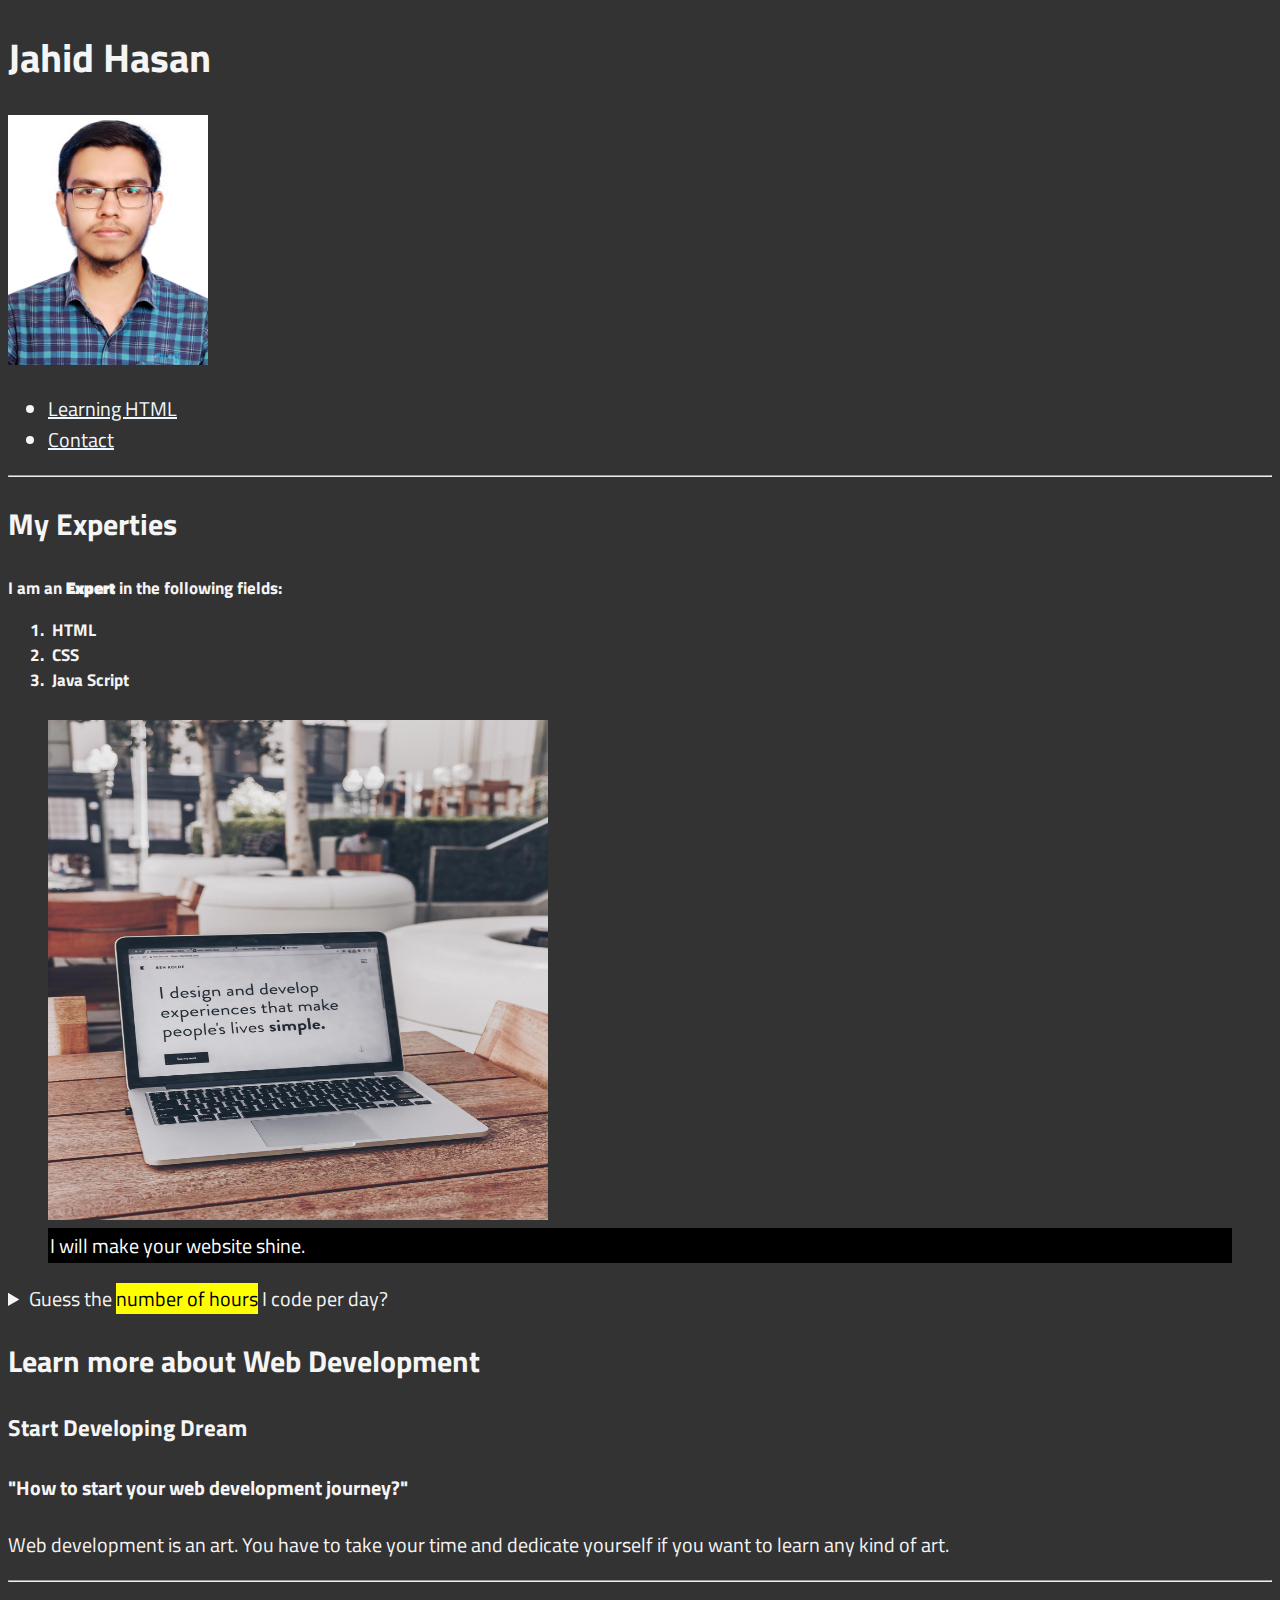
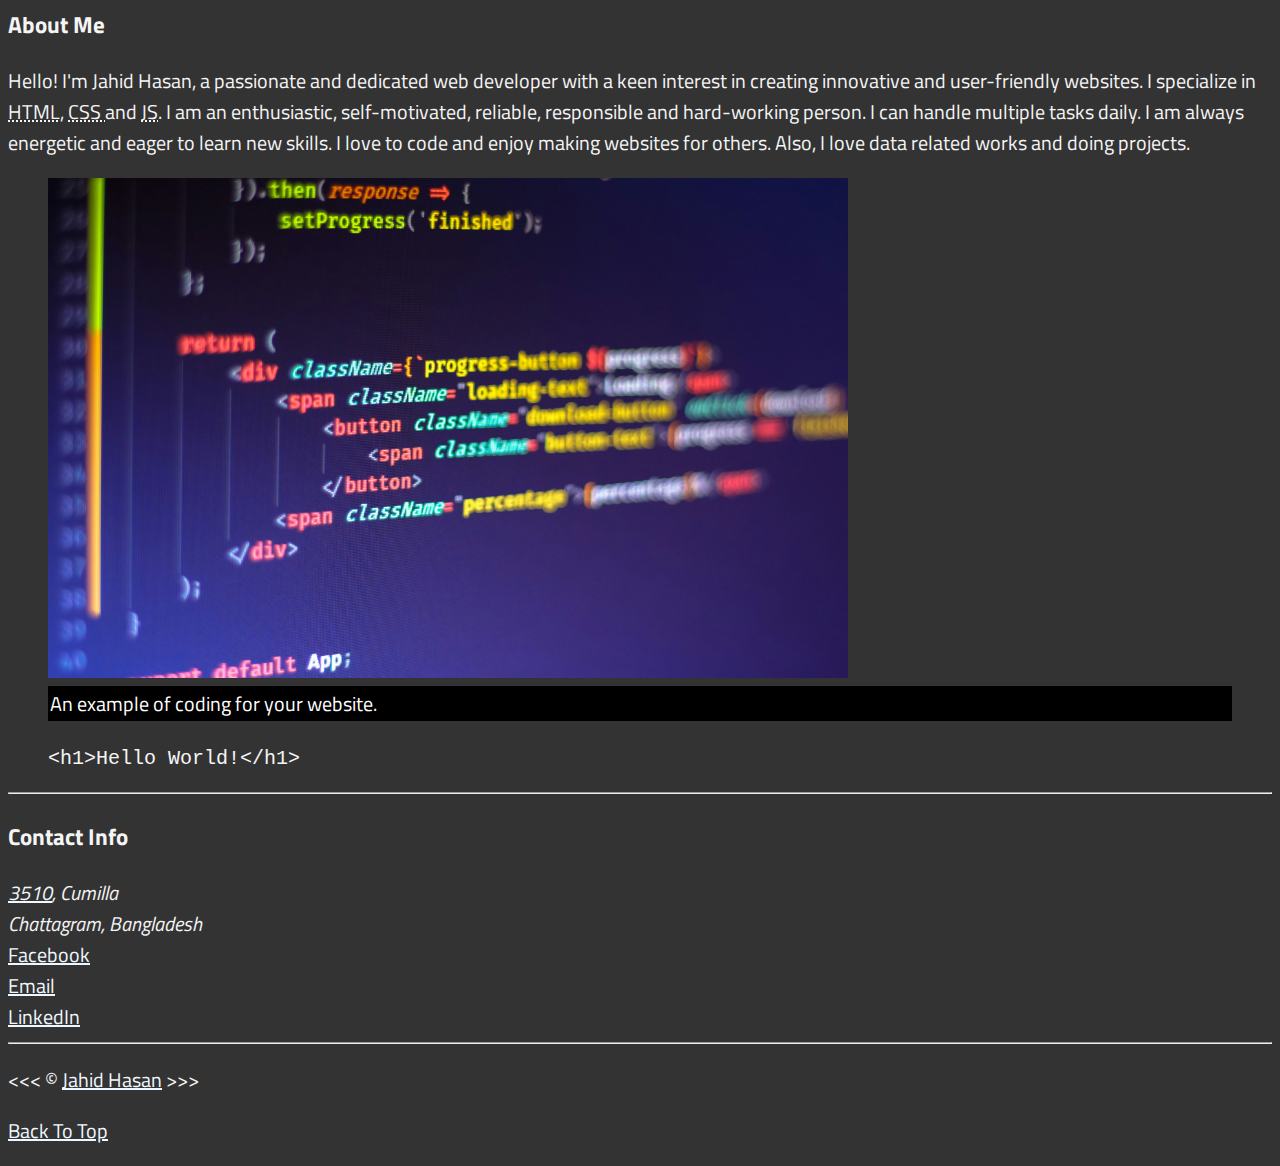
==== index.html @ 67f0cd5b "me" ====
<!DOCTYPE html>
<html lang="en">
  <head>
    <meta charset="UTF-8" />
    <meta name="viewport" content="width=device-width, initial-scale=1.0" />
    <meta name="author" content="Jahid Hasan" />
    <meta
      name="description"
      content="Jahid Hasan's portofolio and first website that he made."
    />
    <title>Jahid Hasan</title>
    <link rel="icon" href="Jahid.jpg" type="image/x-icon" />
    <link rel="stylesheet" href="main.css" type="text/css" />

    <link rel="preconnect" href="https://fonts.googleapis.com">
    <link rel="preconnect" href="https://fonts.gstatic.com" crossorigin>
    <link href="https://fonts.googleapis.com/css2?family=Titillium+Web:wght@200;300;400;600;700&family=Tourney:wght@100;200;400;500;600&display=swap" rel="stylesheet">

  </head>

  <body>
    <header>
      <h1>Jahid Hasan</h1>

      <img
        src="img/Jahid1.jpg"
        alt="Jahid Hasan"
        title="I am Jahid Hasan"
        height="250"
        width="200"
      />

      <nav aria-label="primary-navigation">
        <ul>
          <li>
            <a href="about.html">Learning HTML</a>
          </li>
          <li>
            <a href="#Contact">Contact</a>
          </li>
        </ul>
      </nav>
    </header>

    <hr />

    <main>
      <section id="html">
        <h2>My Experties</h2>
      <h5>
        <p>I am an <strong>Expert </strong> in the following fields: <br /></p>
        <ol>
          <li>&nbsp;HTML</li>

          <li>&nbsp;CSS</li>
          <li>&nbsp;Java Script</li>
          </h5>
        </ol>
        <figure>
          <img
            src="img/Developer.jpg" title="Development"
            alt="Development"
            height="500"
            width="500"
            loading="lazy"
          />
          <figcaption>I will make your website shine.</figcaption>
        </figure>
      </section>

      <aside title="questionnaire">
        <details>
          <summary>
            Guess the <mark>number of hours</mark> I code per day?
          </summary>
          <p>
            - I write code for <time datetime="PT5H">5 hours</time> every day.
            
          </p>
        </details>
      </aside>
    

    <section>
      <h2>Learn more about Web Development</h2>
      <article>
        <h3>Start Developing Dream</h3>
        <p>
          <h4>"How to start your web development journey?"</h4>
          Web development is an art. You have to take your time and dedicate
          yourself if you want to learn any kind of art. 
        </p>
      </article>
    </section>

    <hr />

    
      <article>
        <h3>About Me</h3>

        <p>
          Hello! I'm Jahid Hasan, a passionate and dedicated web developer with
          a keen interest in creating innovative and user-friendly websites. I
          specialize in <abbr title="Hyper Text Markup Language">HTML</abbr>,
          <abbr title="Cascading Style Sheets">CSS </abbr> and
          <abbr title="Java Script">JS</abbr>. I am an enthusiastic,
          self-motivated, reliable, responsible and hard-working person. I can
          handle multiple tasks daily. I am always energetic and eager to learn
          new skills. I love to code and enjoy making websites for others. Also,
          I love data related works and doing projects.
        </p>
  <figure>
        <img
          src="img/Java.jpg"
          alt="Coding"
          height="500"
          width="800"
          loading="lazy"
        />
      
          <figcaption>An example of coding for your website.</figcaption>
          <p><code> &lt;h1&gt;Hello World!&lt;/h1&gt; </code></p>
        </figure>
      </article>
    </main>


      <hr />
    <footer>
      <section id="Contact">
        <h3>Contact Info</h3>

        <address>
          <a href="https://maps.app.goo.gl/WrtRecQfbKQUi3Kx6">3510</a>, Cumilla
          <br />
          Chattagram, Bangladesh
        </address>
        <a href="https://www.facebook.com/jahid.zibril" class="social"
          >Facebook</a
        >
        <br />
        <a href="mailto:md.jahidxhasan@gmail.com">Email</a> <br />
        <a href="https://www.linkedin.com/in/jahid-hasan-215175252/"
          >LinkedIn</a
        >
      </section>

      <hr />
      <p>
        &lt;&lt;&lt; &copy; <a href="about.html">Jahid Hasan</a> &gt;&gt;&gt;
      </p>
      <p><a href="#">Back To Top</a></p>
    </footer>
  </body>
</html>
---- main.css ----
html {
  font-size: 20px;
  font-family: "Titillium Web", sans-serif;
}
body {
  object-fit: cover;
  background-color: #333;
  color: whitesmoke;
}

a {
  color: aliceblue;
}
a:visited {
  color: lightgray;
}
a:hover,
a:active {
  color: #eee;
}
figcaption {
  background-color: black;
  color: white;
  font-style: normal;
  padding: 2px;
  text-align: justify;
}

figure {
  display: block;
  margin-top: 1em;
  margin-bottom: 1em;
  margin-left: 40px;
  margin-right: 40px;
}
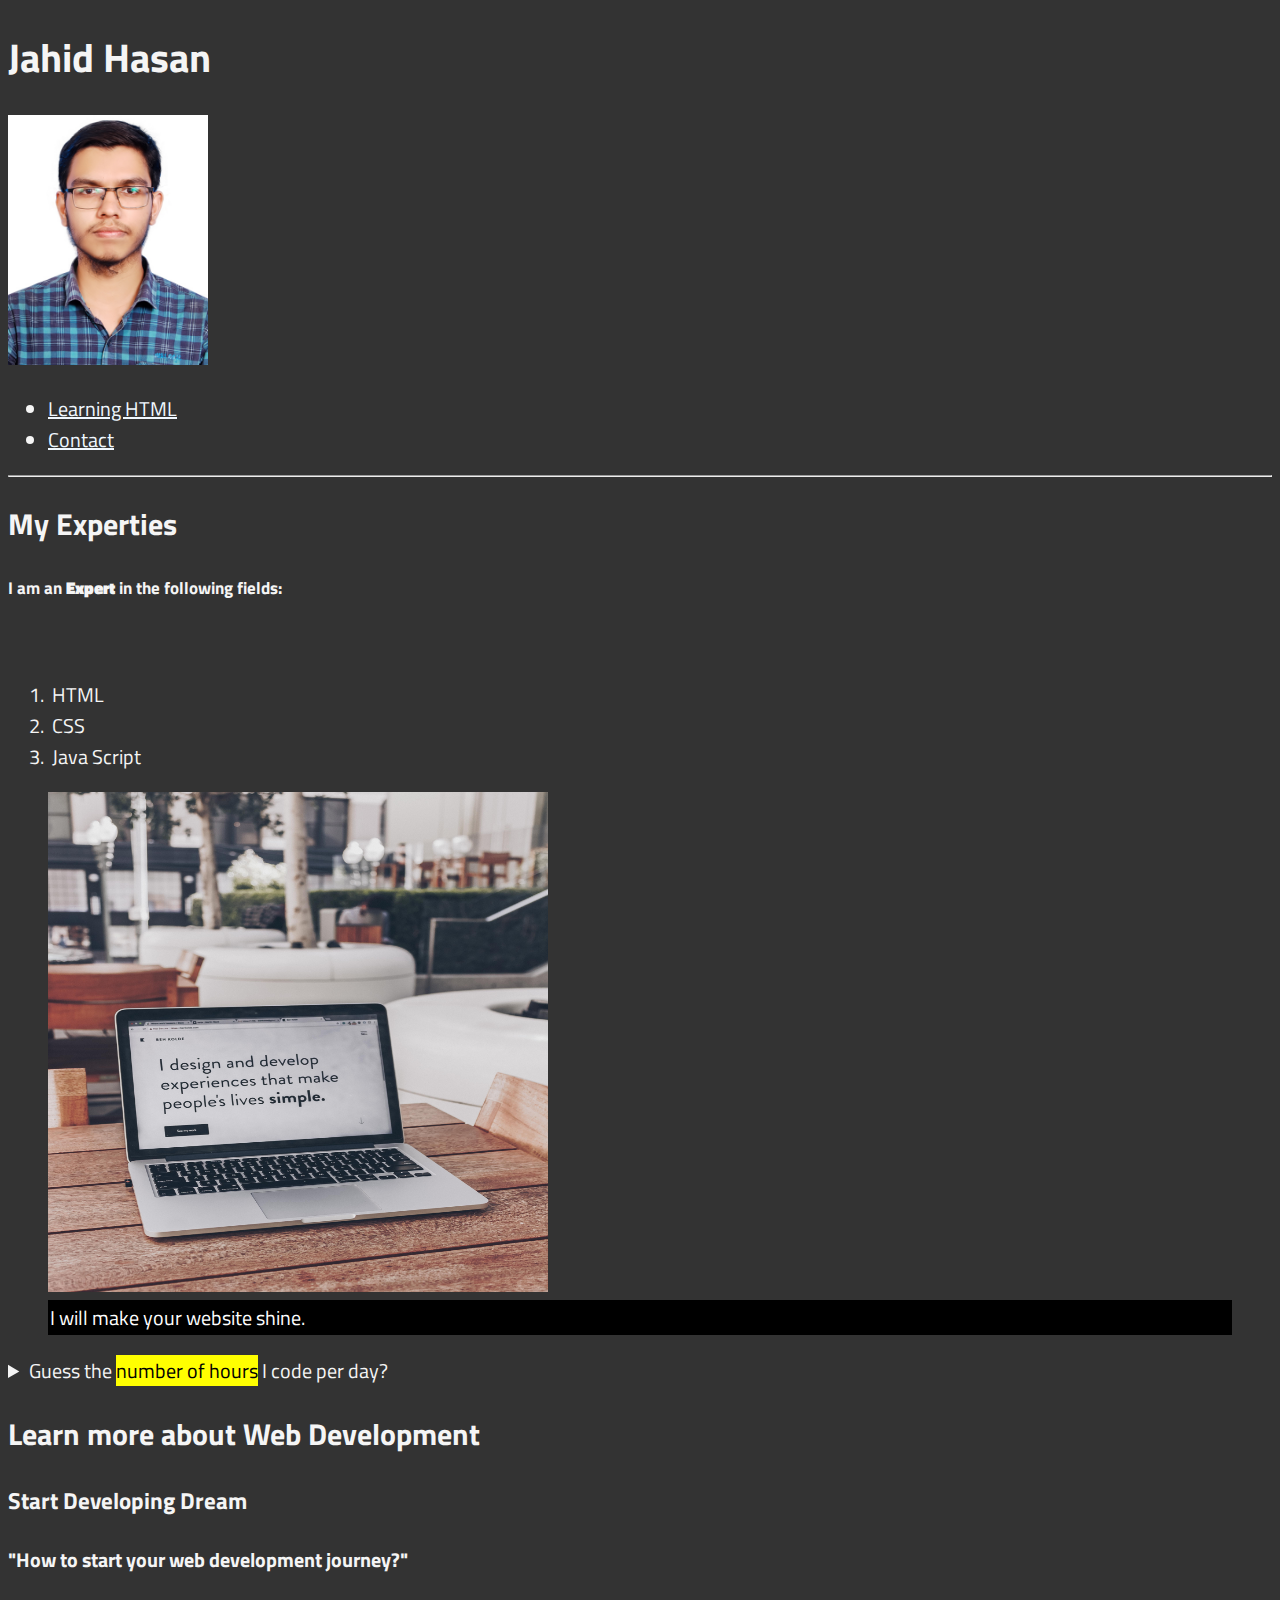
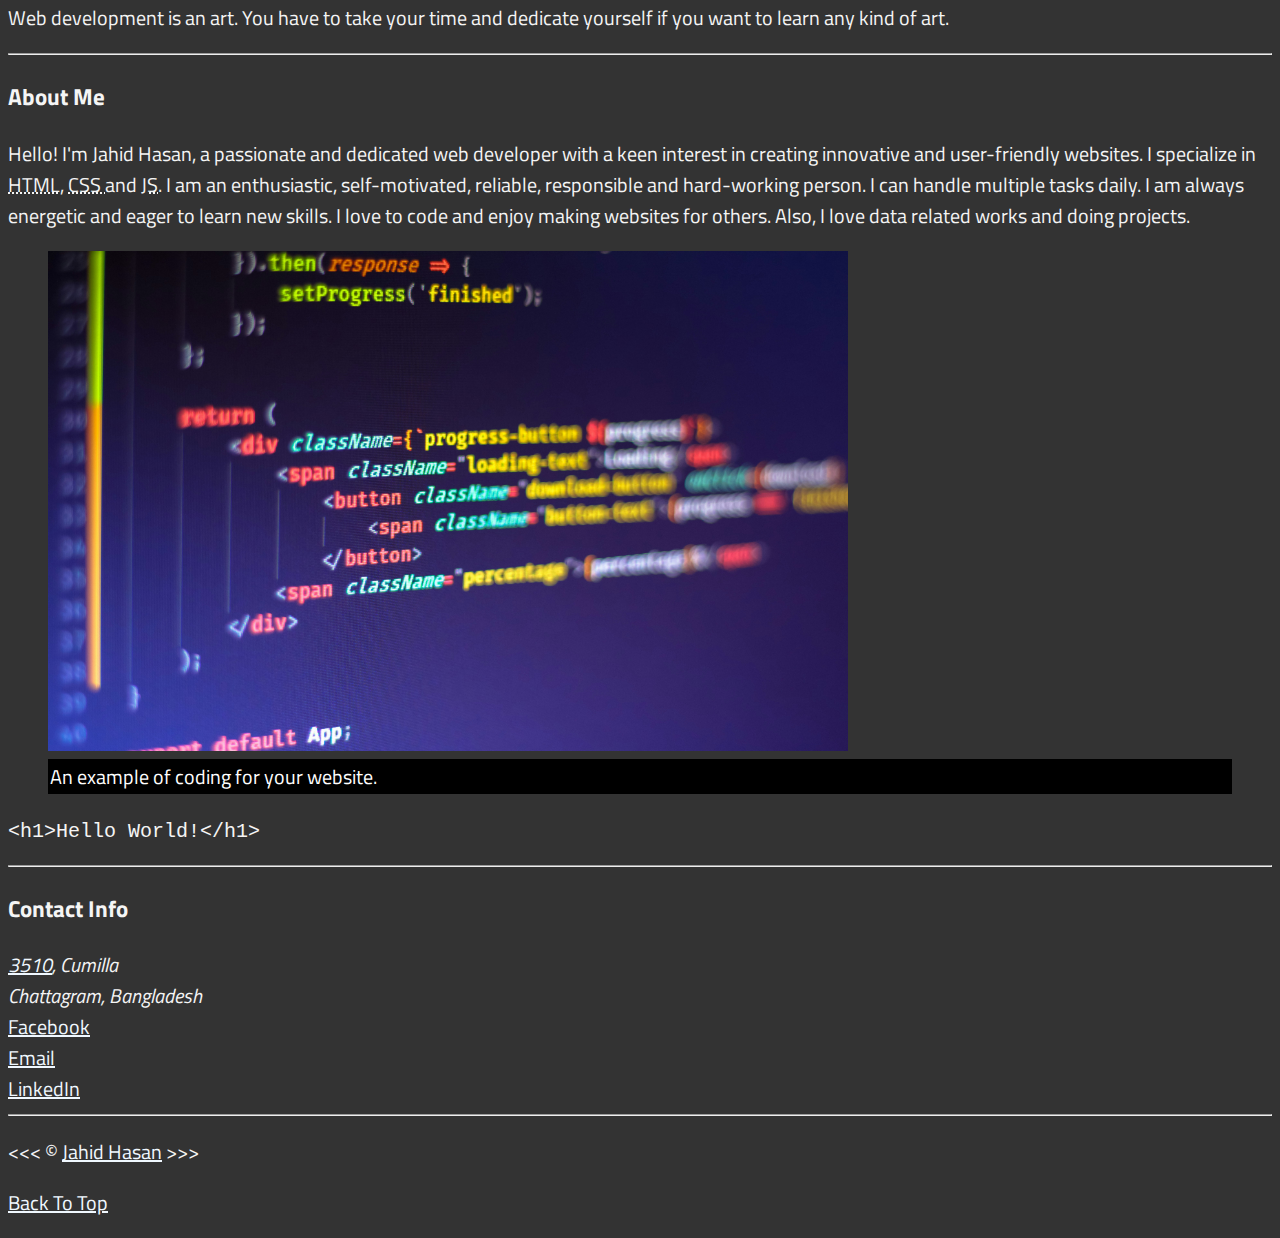
==== commit e9732a05: "new changes" ====
--- a/index.html
+++ b/index.html
@@ -6,16 +6,16 @@
     <meta name="author" content="Jahid Hasan" />
     <meta
       name="description"
-      content="Jahid Hasan's portofolio and first website that he made."
-    />
+      content="Jahid Hasan's portofolio and first website that he made." />
     <title>Jahid Hasan</title>
     <link rel="icon" href="Jahid.jpg" type="image/x-icon" />
     <link rel="stylesheet" href="main.css" type="text/css" />
 
-    <link rel="preconnect" href="https://fonts.googleapis.com">
-    <link rel="preconnect" href="https://fonts.gstatic.com" crossorigin>
-    <link href="https://fonts.googleapis.com/css2?family=Titillium+Web:wght@200;300;400;600;700&family=Tourney:wght@100;200;400;500;600&display=swap" rel="stylesheet">
-
+    <link rel="preconnect" href="https://fonts.googleapis.com" />
+    <link rel="preconnect" href="https://fonts.gstatic.com" crossorigin />
+    <link
+      href="https://fonts.googleapis.com/css2?family=Titillium+Web:wght@200;300;400;600;700&family=Tourney:wght@100;200;400;500;600&display=swap"
+      rel="stylesheet" />
   </head>
 
   <body>
@@ -27,8 +27,7 @@
         alt="Jahid Hasan"
         title="I am Jahid Hasan"
         height="250"
-        width="200"
-      />
+        width="200" />
 
       <nav aria-label="primary-navigation">
         <ul>
@@ -47,55 +46,54 @@
     <main>
       <section id="html">
         <h2>My Experties</h2>
-      <h5>
-        <p>I am an <strong>Expert </strong> in the following fields: <br /></p>
+
+        <h5>I am an <strong>Expert </strong> in the following fields:</h5>
+        <br />
+
         <ol>
           <li>&nbsp;HTML</li>
 
           <li>&nbsp;CSS</li>
           <li>&nbsp;Java Script</li>
-          </h5>
         </ol>
         <figure>
           <img
-            src="img/Developer.jpg" title="Development"
+            src="img/Developer.jpg"
+            title="Development"
             alt="Development"
             height="500"
             width="500"
-            loading="lazy"
-          />
+            loading="lazy" />
           <figcaption>I will make your website shine.</figcaption>
         </figure>
+
+        <aside title="questionnaire">
+          <details>
+            <summary>
+              Guess the <mark>number of hours</mark> I code per day?
+            </summary>
+            <p>
+              - I write code for <time datetime="PT5H">5 hours</time> every day.
+            </p>
+          </details>
+        </aside>
       </section>
 
-      <aside title="questionnaire">
-        <details>
-          <summary>
-            Guess the <mark>number of hours</mark> I code per day?
-          </summary>
+      <section>
+        <h2>Learn more about Web Development</h2>
+        <article>
+          <h3>Start Developing Dream</h3>
+
+          <h4>"How to start your web development journey?"</h4>
           <p>
-            - I write code for <time datetime="PT5H">5 hours</time> every day.
-            
+            Web development is an art. You have to take your time and dedicate
+            yourself if you want to learn any kind of art.
           </p>
-        </details>
-      </aside>
-    
+        </article>
+      </section>
 
-    <section>
-      <h2>Learn more about Web Development</h2>
-      <article>
-        <h3>Start Developing Dream</h3>
-        <p>
-          <h4>"How to start your web development journey?"</h4>
-          Web development is an art. You have to take your time and dedicate
-          yourself if you want to learn any kind of art. 
-        </p>
-      </article>
-    </section>
+      <hr />
 
-    <hr />
-
-    
       <article>
         <h3>About Me</h3>
 
@@ -110,23 +108,21 @@
           new skills. I love to code and enjoy making websites for others. Also,
           I love data related works and doing projects.
         </p>
-  <figure>
-        <img
-          src="img/Java.jpg"
-          alt="Coding"
-          height="500"
-          width="800"
-          loading="lazy"
-        />
-      
+        <figure>
+          <img
+            src="img/Java.jpg"
+            alt="Coding"
+            height="500"
+            width="800"
+            loading="lazy" />
+
           <figcaption>An example of coding for your website.</figcaption>
-          <p><code> &lt;h1&gt;Hello World!&lt;/h1&gt; </code></p>
         </figure>
+        <p><code> &lt;h1&gt;Hello World!&lt;/h1&gt; </code></p>
       </article>
     </main>
 
-
-      <hr />
+    <hr />
     <footer>
       <section id="Contact">
         <h3>Contact Info</h3>
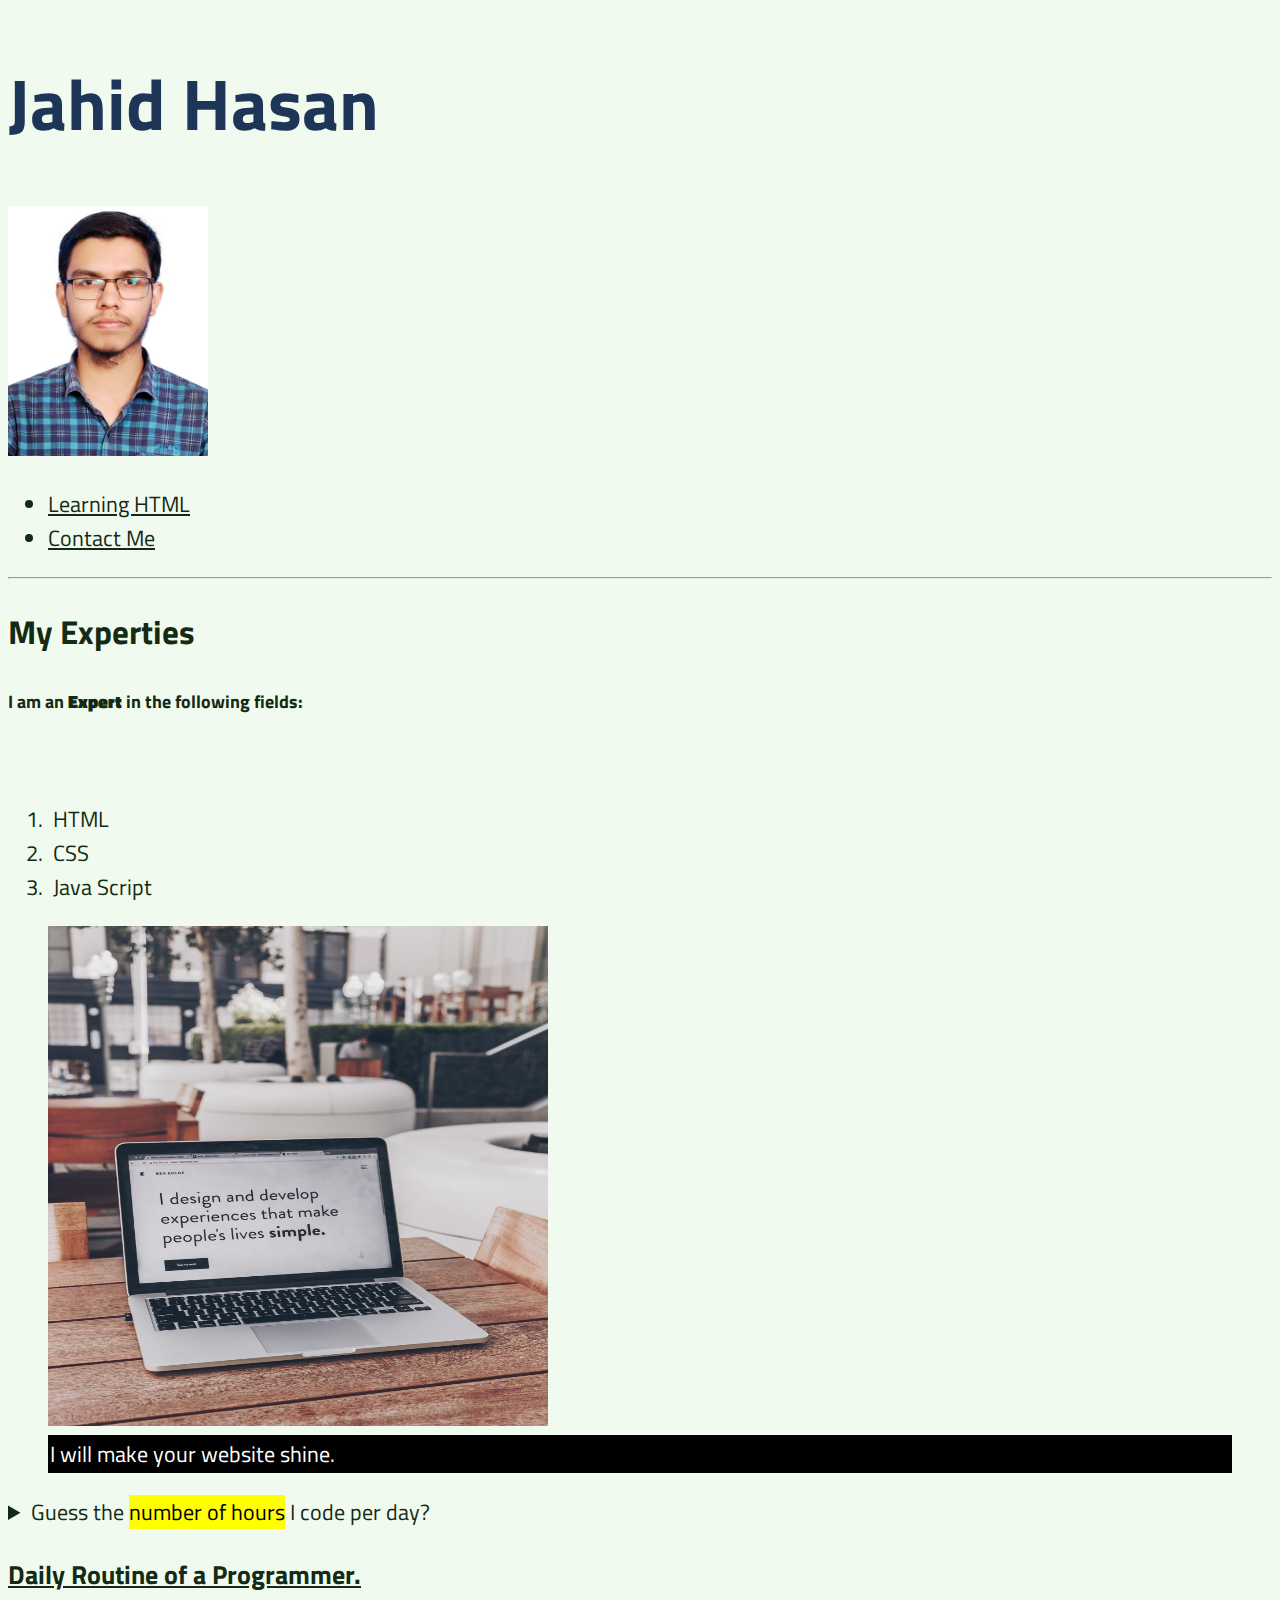
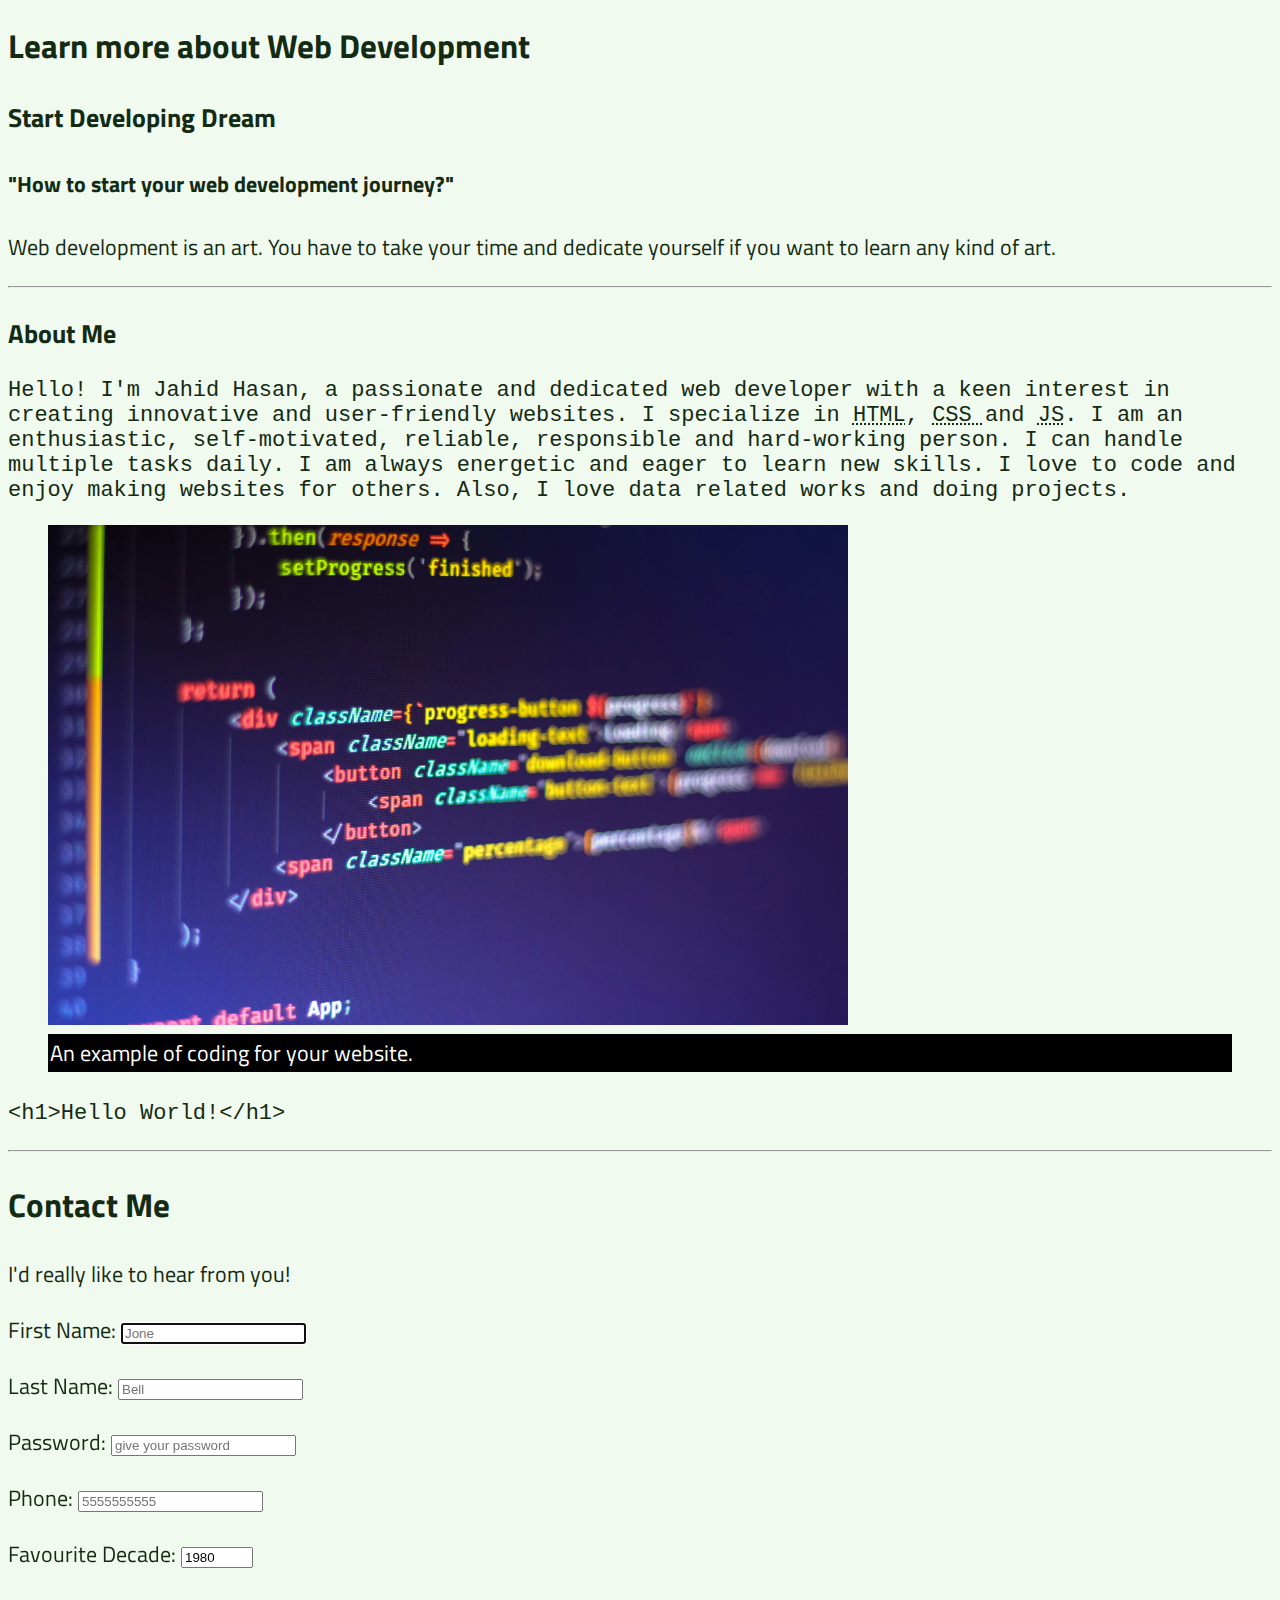
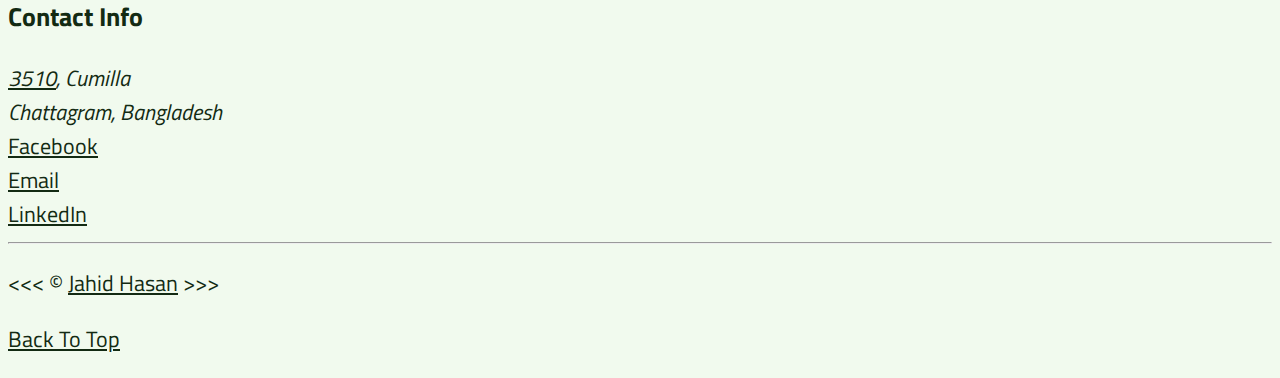
==== commit 1cc61b2a: "new changes" ====
--- a/index.html
+++ b/index.html
@@ -35,7 +35,7 @@
             <a href="about.html">Learning HTML</a>
           </li>
           <li>
-            <a href="#Contact">Contact</a>
+            <a href="#Contact">Contact Me</a>
           </li>
         </ul>
       </nav>
@@ -79,6 +79,9 @@
         </aside>
       </section>
 
+      <h3>
+        <a href="about.html">Daily Routine of a Programmer.</a>
+      </h3>
       <section>
         <h2>Learn more about Web Development</h2>
         <article>
@@ -97,7 +100,7 @@
       <article>
         <h3>About Me</h3>
 
-        <p>
+        <p class="myself">
           Hello! I'm Jahid Hasan, a passionate and dedicated web developer with
           a keen interest in creating innovative and user-friendly websites. I
           specialize in <abbr title="Hyper Text Markup Language">HTML</abbr>,
@@ -123,6 +126,81 @@
     </main>
 
     <hr />
+    <article id="Contact">
+      <h2>Contact Me</h2>
+      <p>I'd really like to hear from you!</p>
+      <form action="https://httpbin.org/get" method="get">
+        <p>
+          <label for="firstName">First Name:</label>
+          <input
+            type="text"
+            name="firstName"
+            id="firstName"
+            placeholder="Jone"
+            autocomplete="on"
+            required
+            autofocus />
+        </p>
+        <p>
+          <label for="lastName">Last Name:</label>
+          <input
+            type="text"
+            name="LastName"
+            id="LastName"
+            placeholder="Bell"
+            autocomplete="on"
+            required />
+        </p>
+        <p>
+          <label for="password">Password:</label>
+          <input
+            type="password"
+            name="password"
+            id="password"
+            placeholder="give your password"
+            autocomplete="on"
+            required />
+        </p>
+        <p>
+          <label for="phone">Phone:</label>
+          <input
+            type="tel"
+            name="phone"
+            id="phone"
+            placeholder="5555555555"
+            pattern="[0-9]{3}[0-9]{3}[0-9]{4}"
+            autocomplete="on"
+            required />
+        </p>
+        <p>
+          <label for="decade">Favourite Decade:</label>
+          <input
+            type="number"
+            name="decade"
+            id="decade"
+            min="1950"
+            max="2020"
+            step="10"
+            value="1980" />
+        </p>
+        <!--  <p>
+          <label for="coffee">Favourite Coffee: </label>
+          <select name="coffee" id="coffee" multiple size="5">
+            <optgroup label="Coffees">
+              <option value="regular">Regular Coffee</option>
+              <option value="iced coffee" selected>Iced Coffee</option>
+            </optgroup>
+            <optgroup label="Espresso Drinks">
+              <option value="latte">Latte</option>
+              <option value="cappuccino">Cappuccino</option>
+              <option value="cortado">Cortado</option>
+              <option value="americano">Americano</option>
+              <option value="other">Other</option>
+            </optgroup>
+          </select>
+        </p> -->
+      </form>
+    </article>
     <footer>
       <section id="Contact">
         <h3>Contact Info</h3>
--- a/main.css
+++ b/main.css
@@ -1,22 +1,30 @@
 html {
-  font-size: 20px;
   font-family: "Titillium Web", sans-serif;
 }
 body {
+  font-size: 22px;
   object-fit: cover;
-  background-color: #333;
-  color: whitesmoke;
+  background-color: #f1faee;
+  color: #132a13;
 }
 
+h1 {
+  font-size: 4.5rem;
+  color: #1d3557;
+}
+
+.myself {
+  font-family: monospace;
+}
 a {
-  color: aliceblue;
+  color: #132a13;
 }
 a:visited {
-  color: lightgray;
+  color: #183018;
 }
 a:hover,
 a:active {
-  color: #eee;
+  color: #90a955;
 }
 figcaption {
   background-color: black;
@@ -33,3 +41,14 @@
   margin-left: 40px;
   margin-right: 40px;
 }
+
+table,
+tr,
+th,
+td,
+caption {
+  border: 1px solid #eee;
+  font-family: "Courier New", Courier, monospace;
+  border-collapse: collapse;
+  padding: 0.5rem;
+}
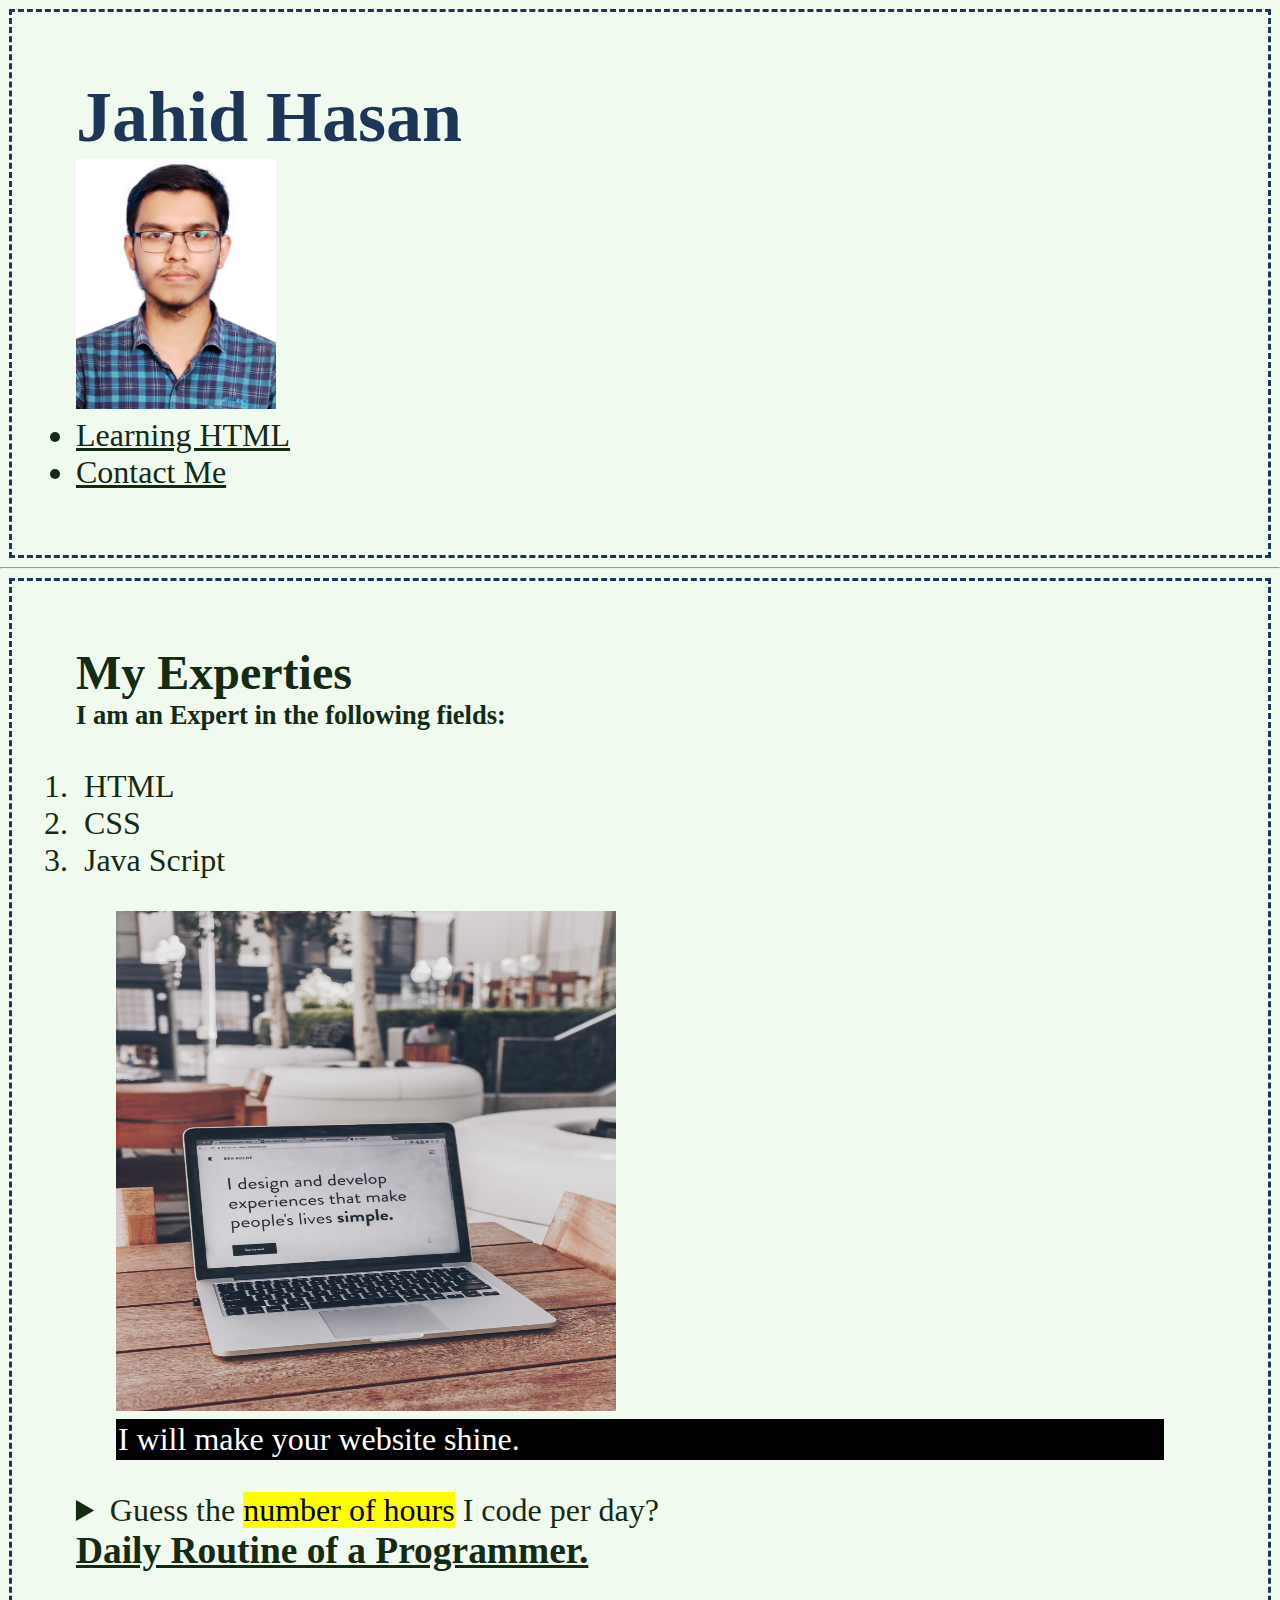
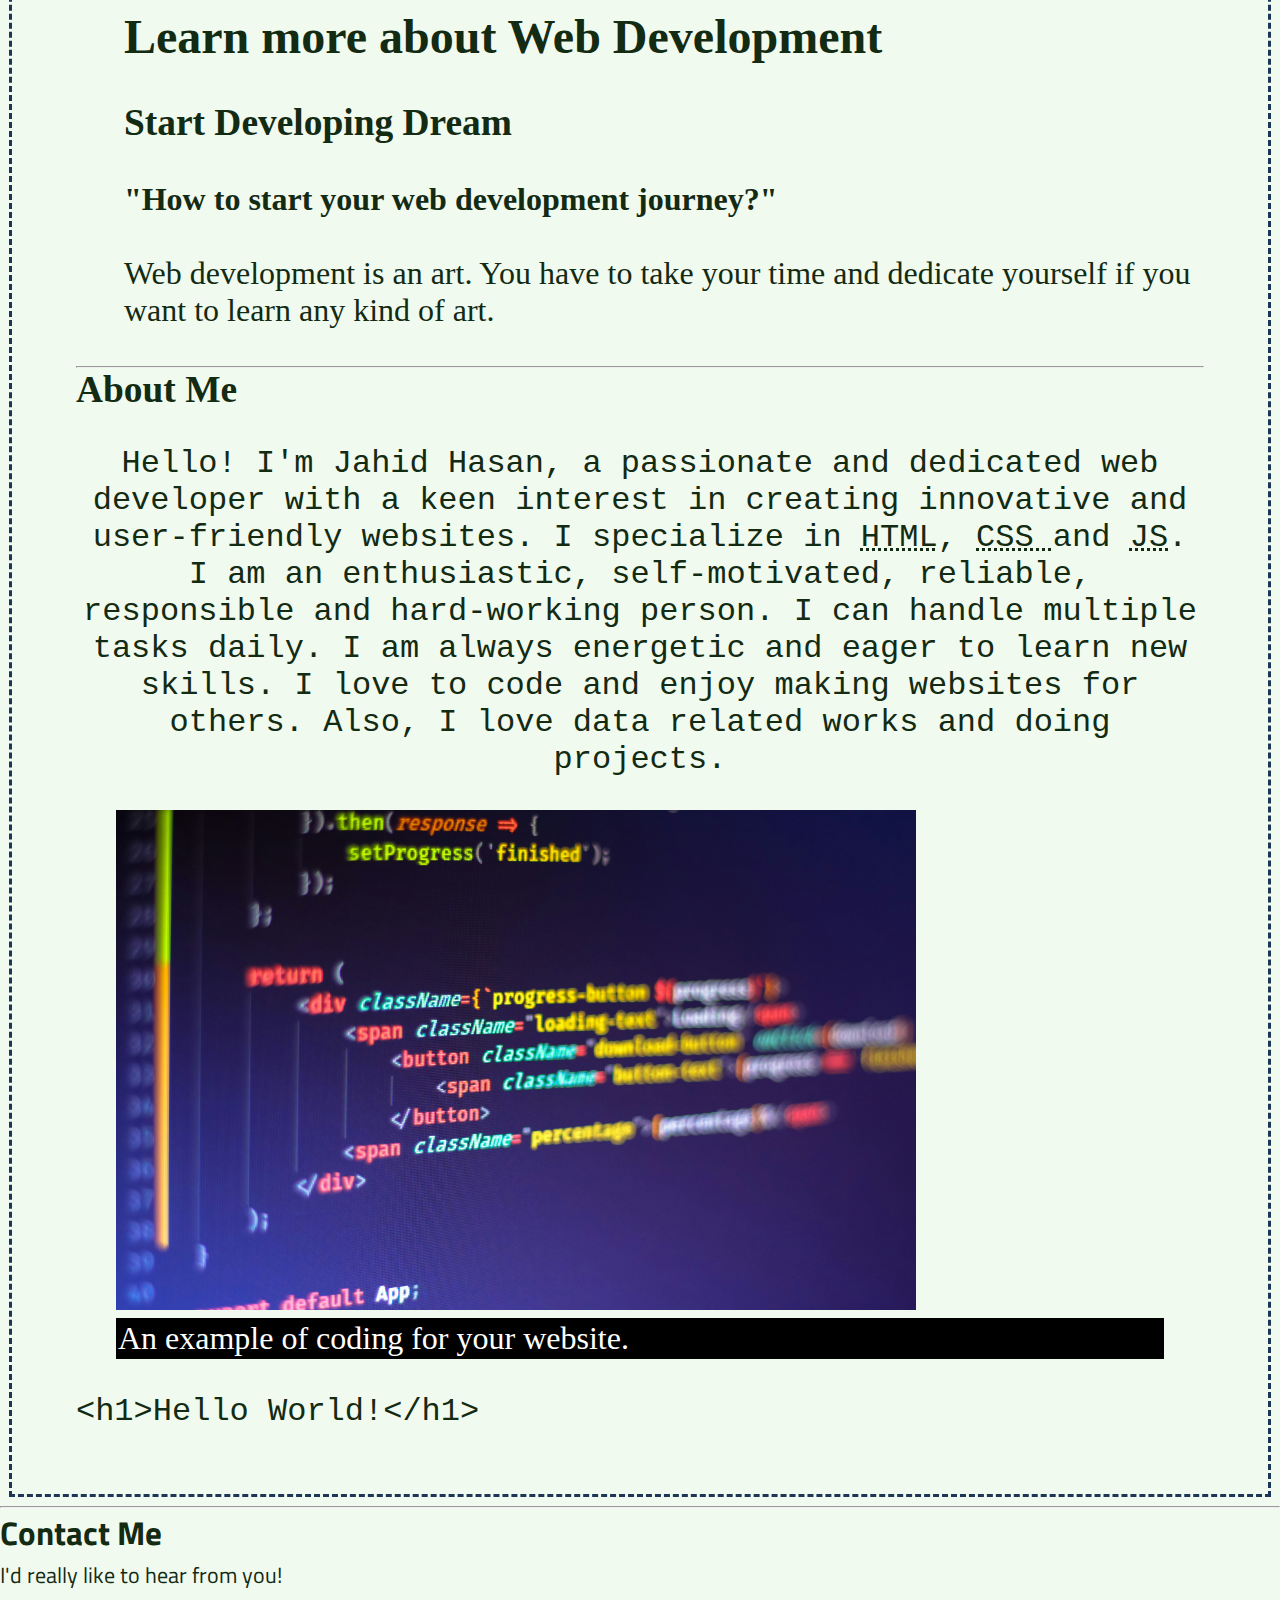
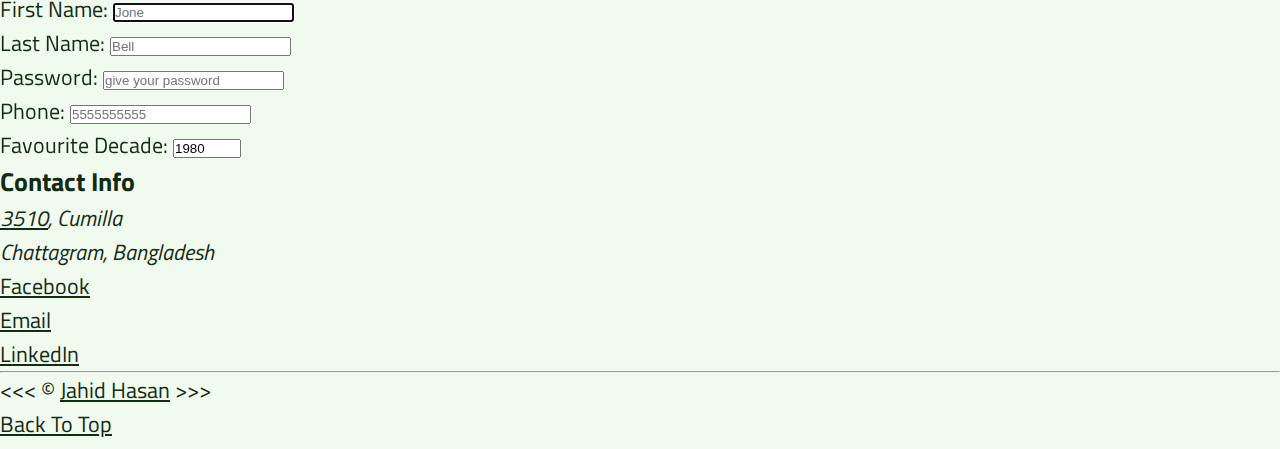
==== commit 571eca15: "New look" ====
--- a/index.html
+++ b/index.html
@@ -19,7 +19,7 @@
   </head>
 
   <body>
-    <header>
+    <header class="container">
       <h1>Jahid Hasan</h1>
 
       <img
@@ -43,7 +43,7 @@
 
     <hr />
 
-    <main>
+    <main class="container">
       <section id="html">
         <h2>My Experties</h2>
 
@@ -82,16 +82,22 @@
       <h3>
         <a href="about.html">Daily Routine of a Programmer.</a>
       </h3>
-      <section>
+      <br />
+
+      <section class="article">
         <h2>Learn more about Web Development</h2>
+        <br />
         <article>
           <h3>Start Developing Dream</h3>
 
+          <br />
           <h4>"How to start your web development journey?"</h4>
+          <br />
           <p>
             Web development is an art. You have to take your time and dedicate
             yourself if you want to learn any kind of art.
           </p>
+          <br />
         </article>
       </section>
 
@@ -113,6 +119,7 @@
         </p>
         <figure>
           <img
+            class="image"
             src="img/Java.jpg"
             alt="Coding"
             height="500"
--- a/main.css
+++ b/main.css
@@ -1,3 +1,9 @@
+* {
+  margin: 0;
+  padding: 0;
+  box-sizing: border-box;
+}
+
 html {
   font-family: "Titillium Web", sans-serif;
 }
@@ -52,3 +58,31 @@
   border-collapse: collapse;
   padding: 0.5rem;
 }
+
+.container {
+  border: 3px dashed #1d3557;
+  font-size: 2rem;
+  margin: 0.56rem;
+  padding: 5%;
+  font-family: fantasy;
+  width: 400;
+}
+
+.article {
+  padding-left: 3rem;
+  text-align: left;
+  text-decoration-style: double;
+}
+
+br {
+  padding-top: 3rem;
+}
+
+.myself {
+  padding-top: 3%;
+  text-align: center;
+}
+.image {
+  image-orientation: flip;
+  image-rendering: unset;
+}
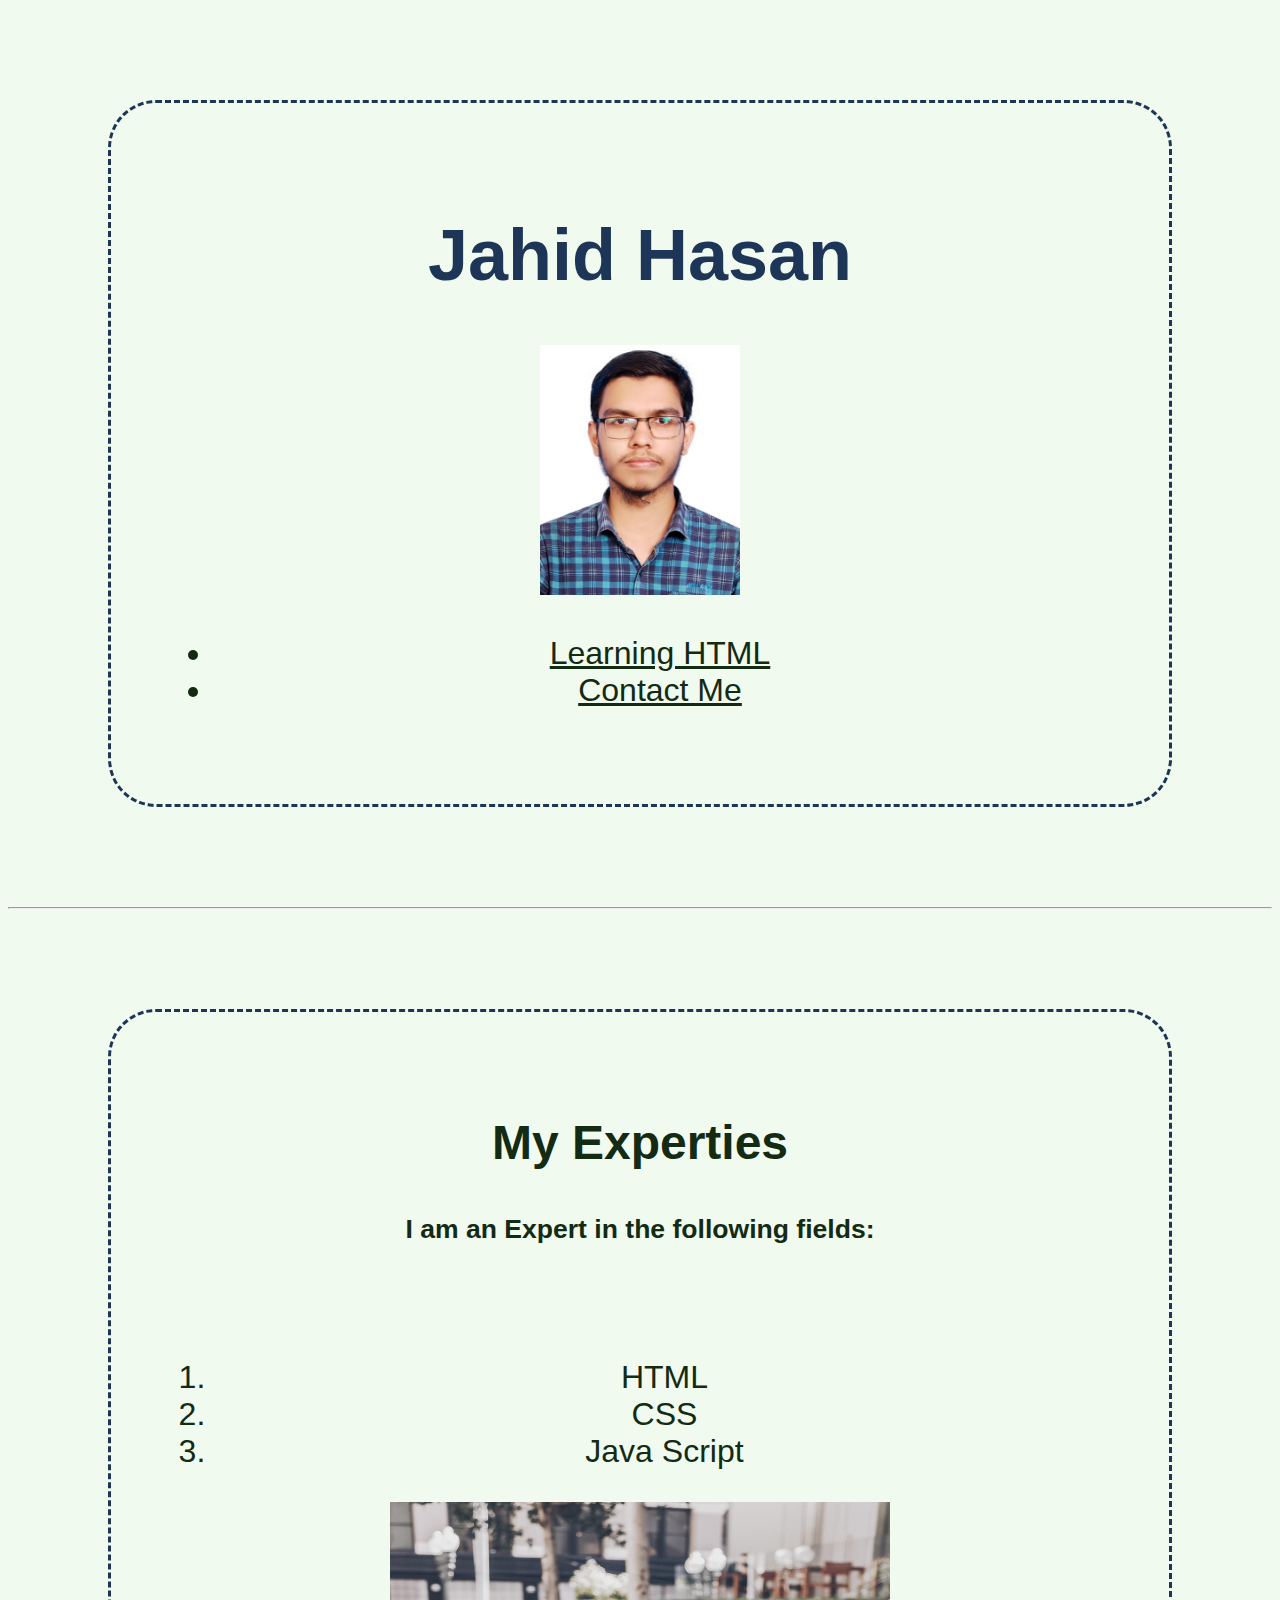
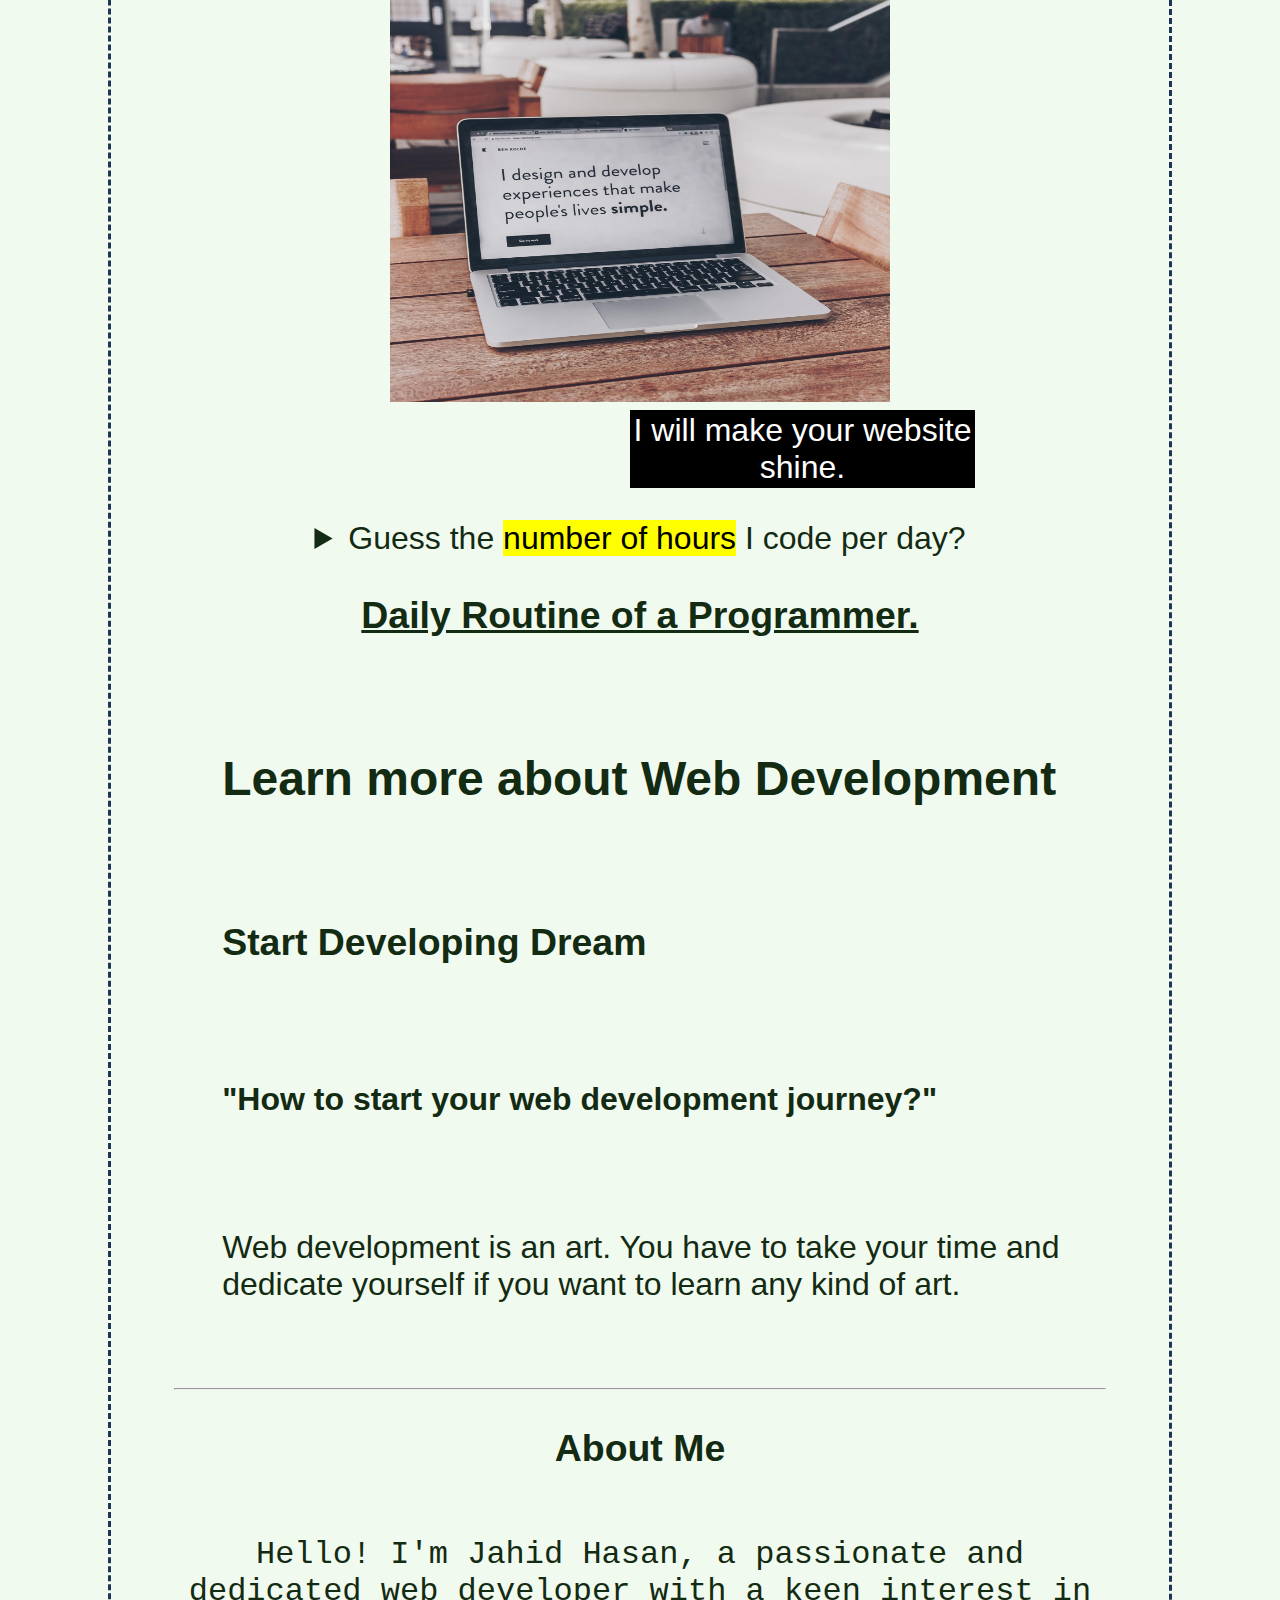
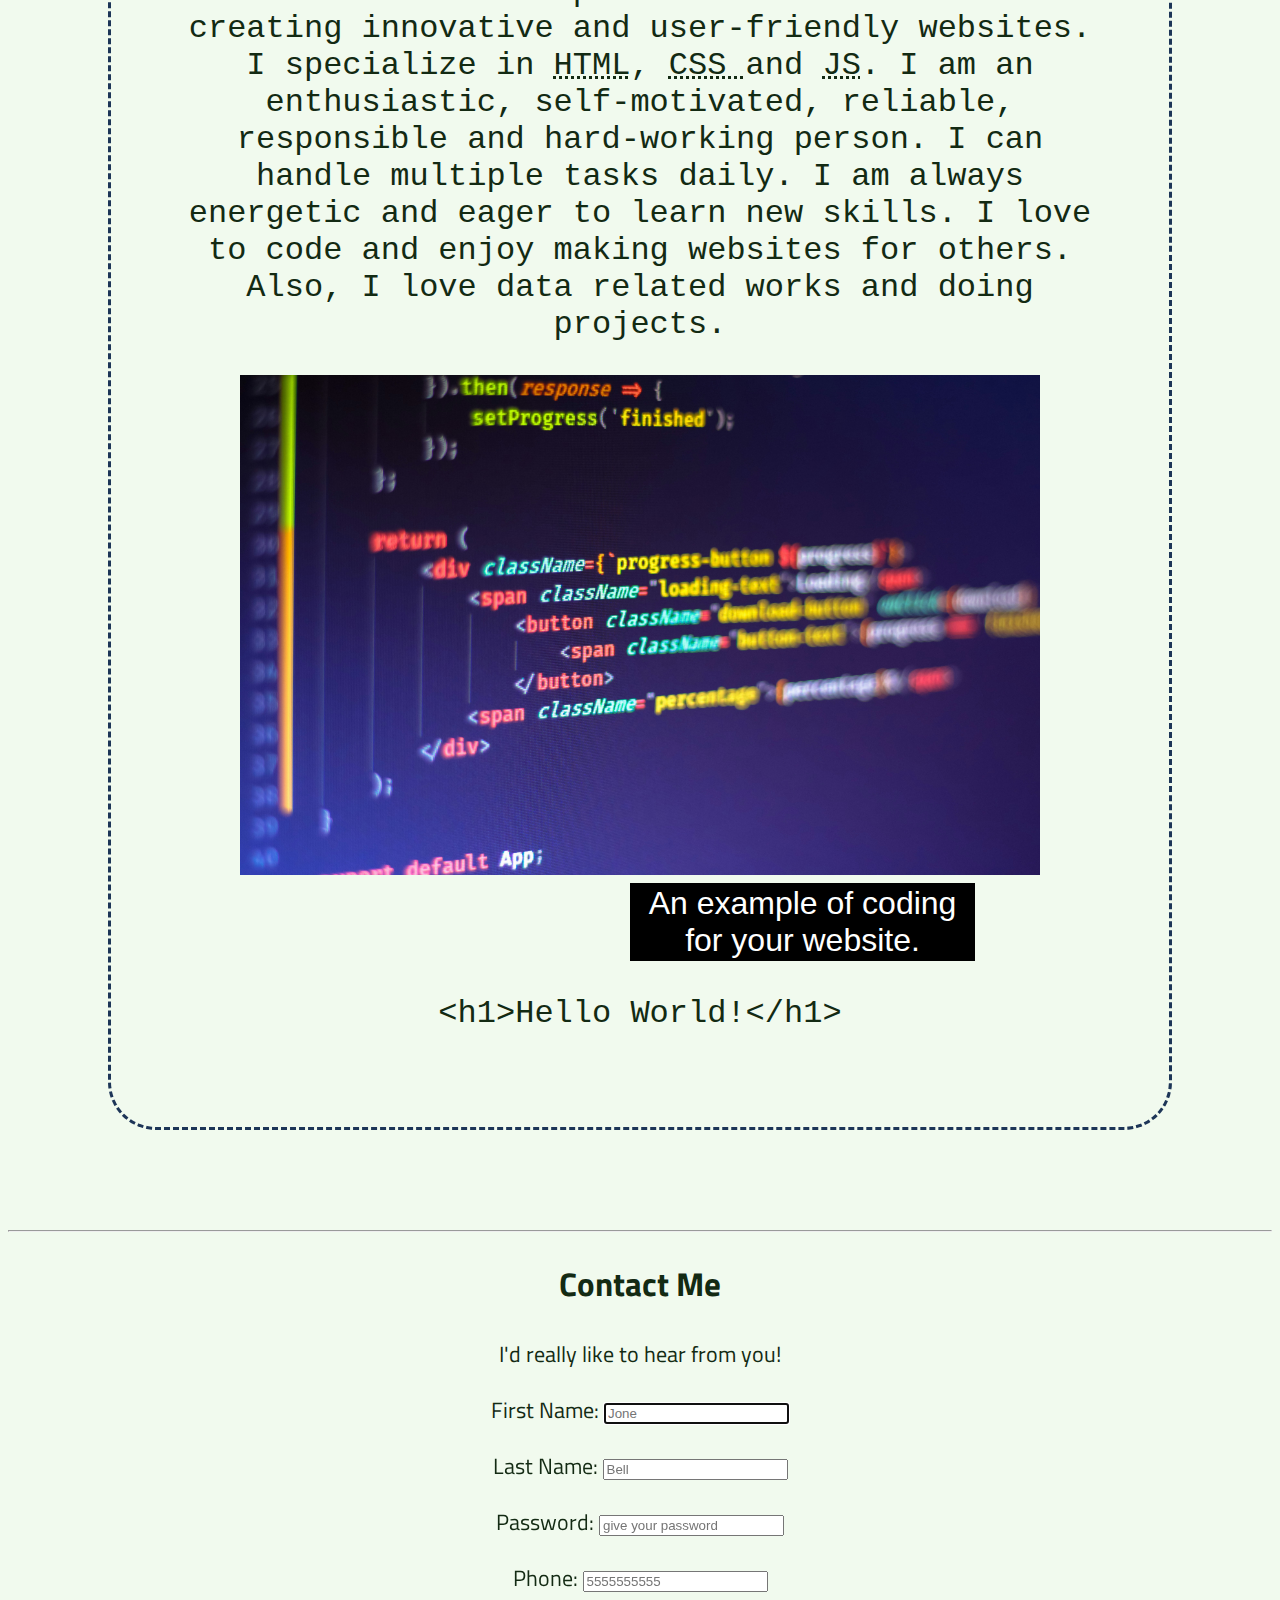
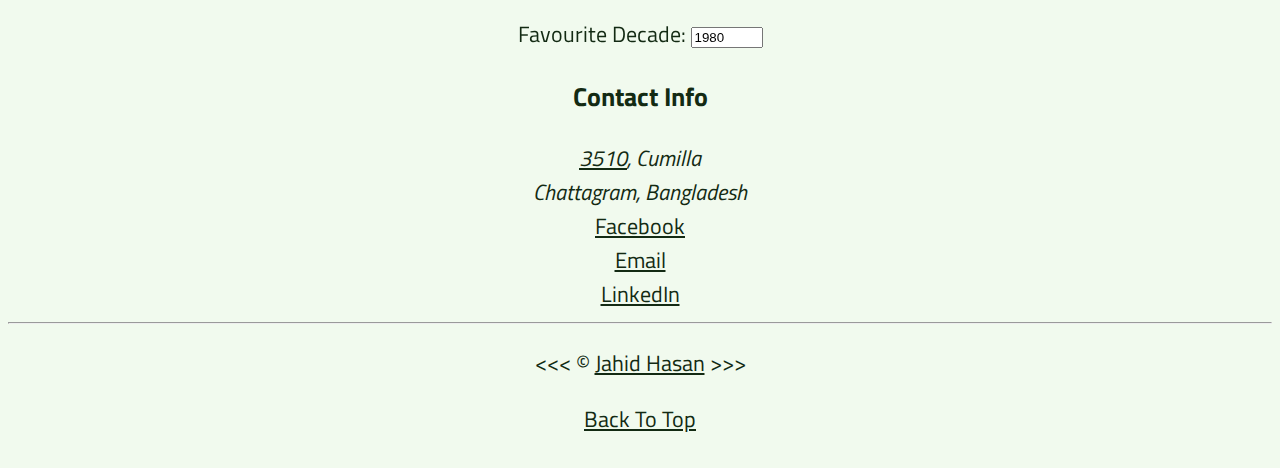
==== commit a3416db1: "edited" ====
--- a/index.html
+++ b/index.html
@@ -21,7 +21,7 @@
   <body>
     <header class="container">
       <h1>Jahid Hasan</h1>
-
+     
       <img
         src="img/Jahid1.jpg"
         alt="Jahid Hasan"
@@ -209,7 +209,7 @@
       </form>
     </article>
     <footer>
-      <section id="Contact">
+      <section class="section" id="Contact">
         <h3>Contact Info</h3>
 
         <address>
--- a/main.css
+++ b/main.css
@@ -1,9 +1,3 @@
-* {
-  margin: 0;
-  padding: 0;
-  box-sizing: border-box;
-}
-
 html {
   font-family: "Titillium Web", sans-serif;
 }
@@ -12,6 +6,7 @@
   object-fit: cover;
   background-color: #f1faee;
   color: #132a13;
+  text-align: center;
 }
 
 h1 {
@@ -37,7 +32,9 @@
   color: white;
   font-style: normal;
   padding: 2px;
-  text-align: justify;
+  text-align: center;
+  width: 40%;
+  margin-left: 13em;
 }
 
 figure {
@@ -53,19 +50,20 @@
 th,
 td,
 caption {
-  border: 1px solid #eee;
+  border: 2px solid black;
   font-family: "Courier New", Courier, monospace;
   border-collapse: collapse;
   padding: 0.5rem;
+  margin-left: 22em;
 }
 
 .container {
   border: 3px dashed #1d3557;
+  border-radius: 3rem;
   font-size: 2rem;
-  margin: 0.56rem;
+  margin: 100px;
   padding: 5%;
-  font-family: fantasy;
-  width: 400;
+  font-family: fantasy, sans-serif;
 }
 
 .article {
@@ -82,7 +80,11 @@
   padding-top: 3%;
   text-align: center;
 }
-.image {
-  image-orientation: flip;
-  image-rendering: unset;
+
+.contact {
+  font-size: 20px;
+  font-family: "Courier New", Courier, monospace;
+  text-align: center;
+  padding-left: 3%;
+  margin-left: 3rem;
 }
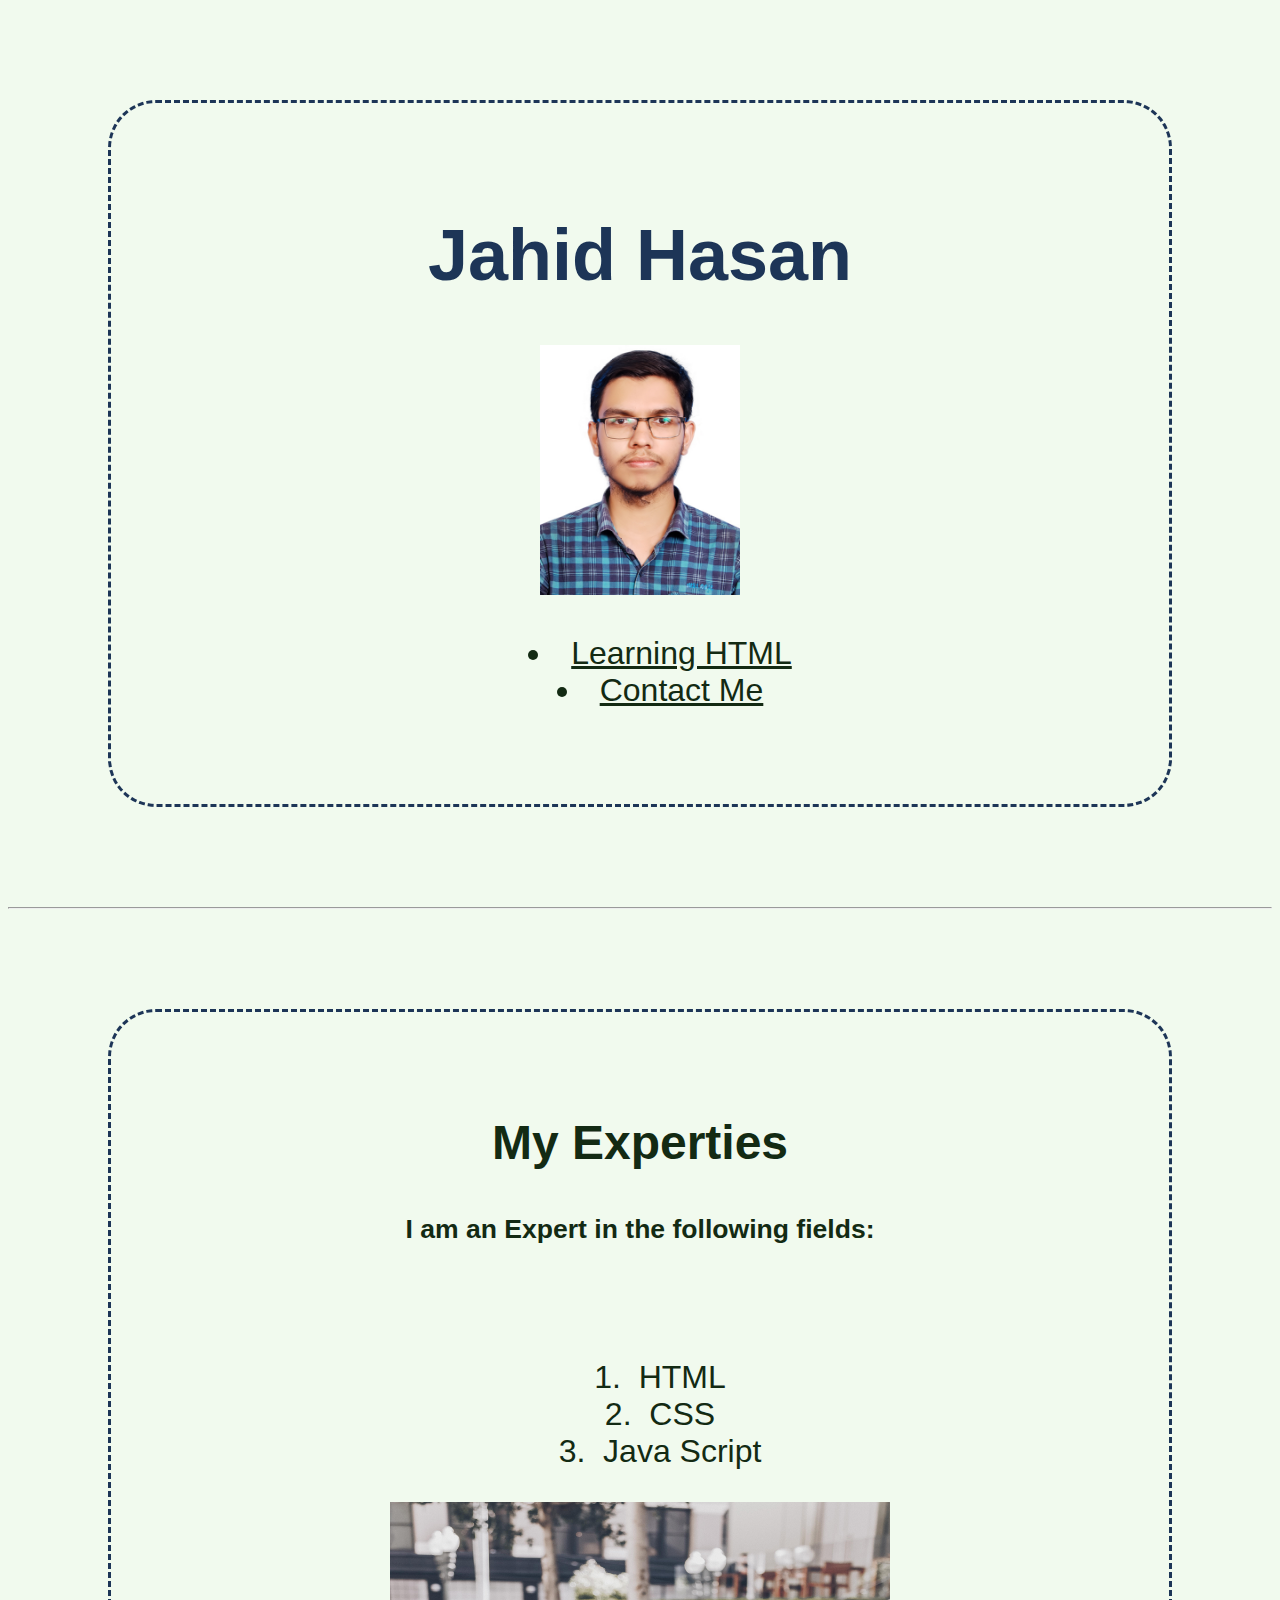
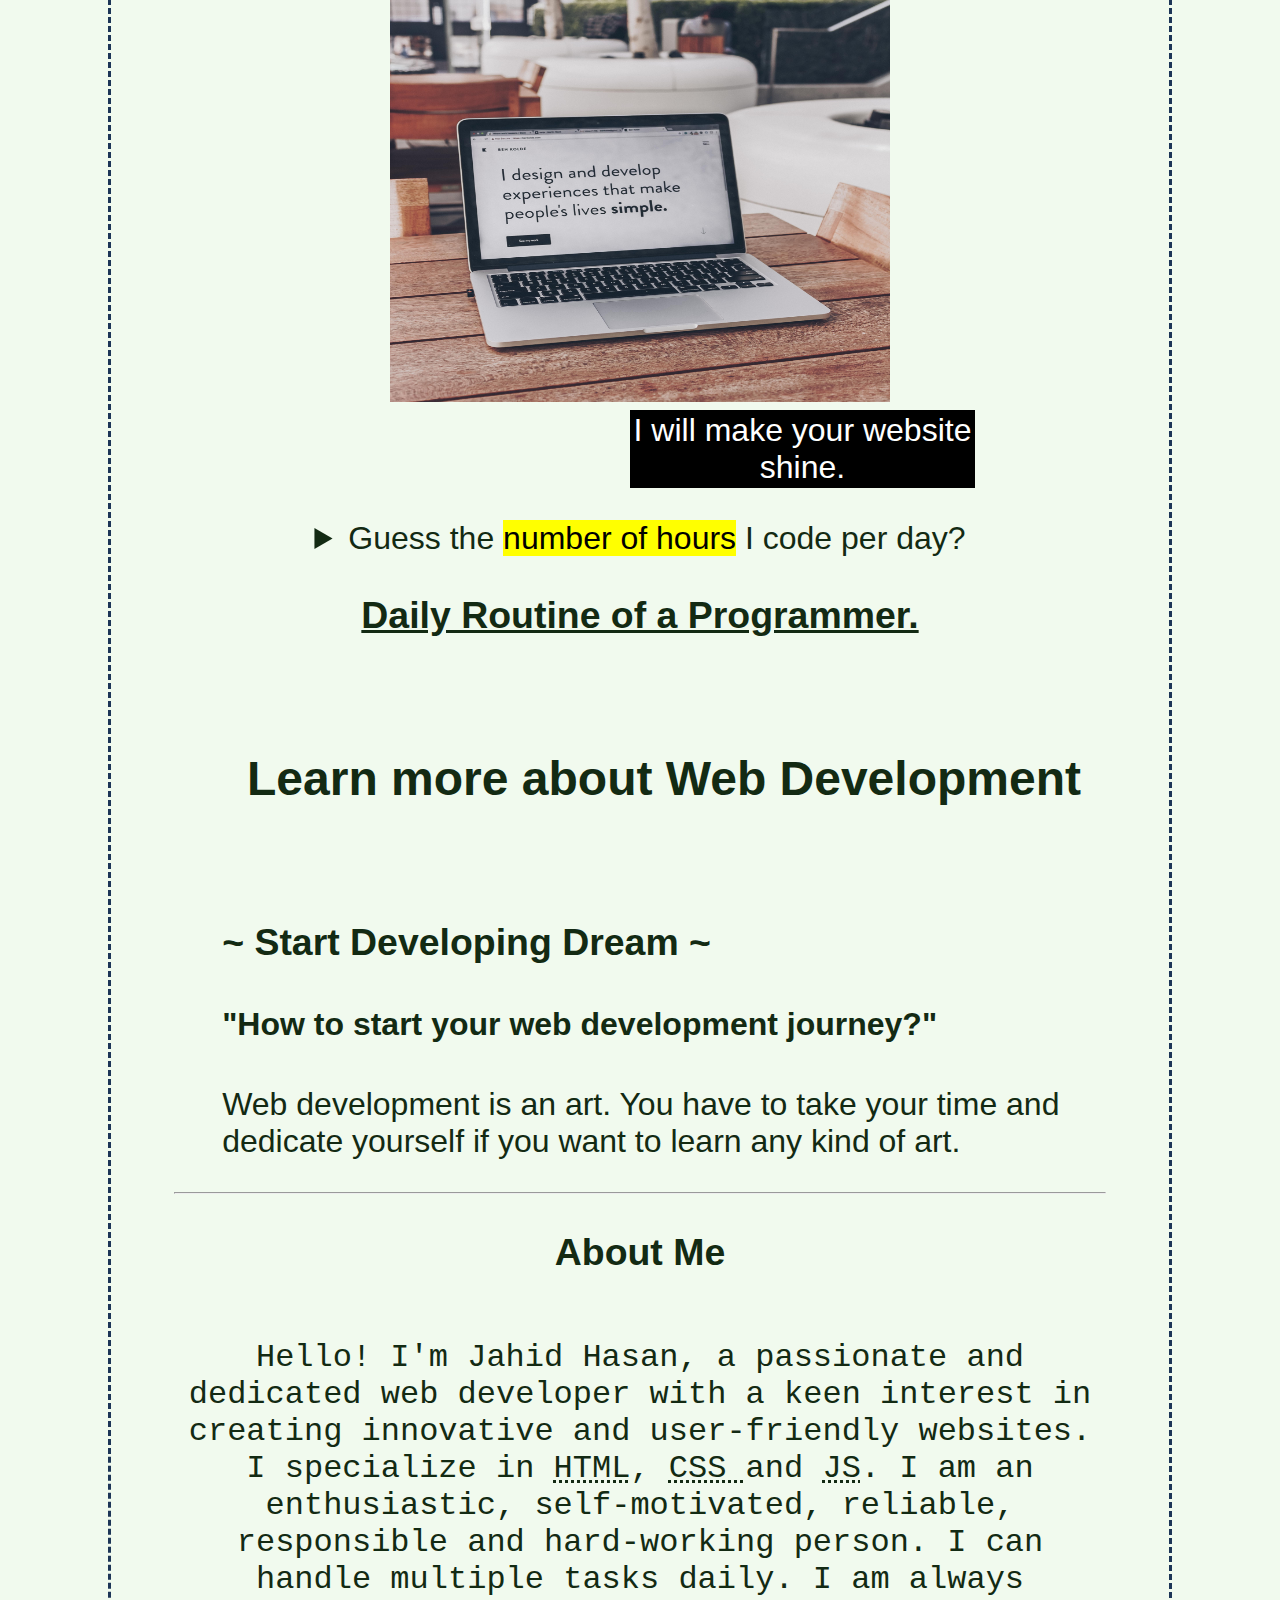
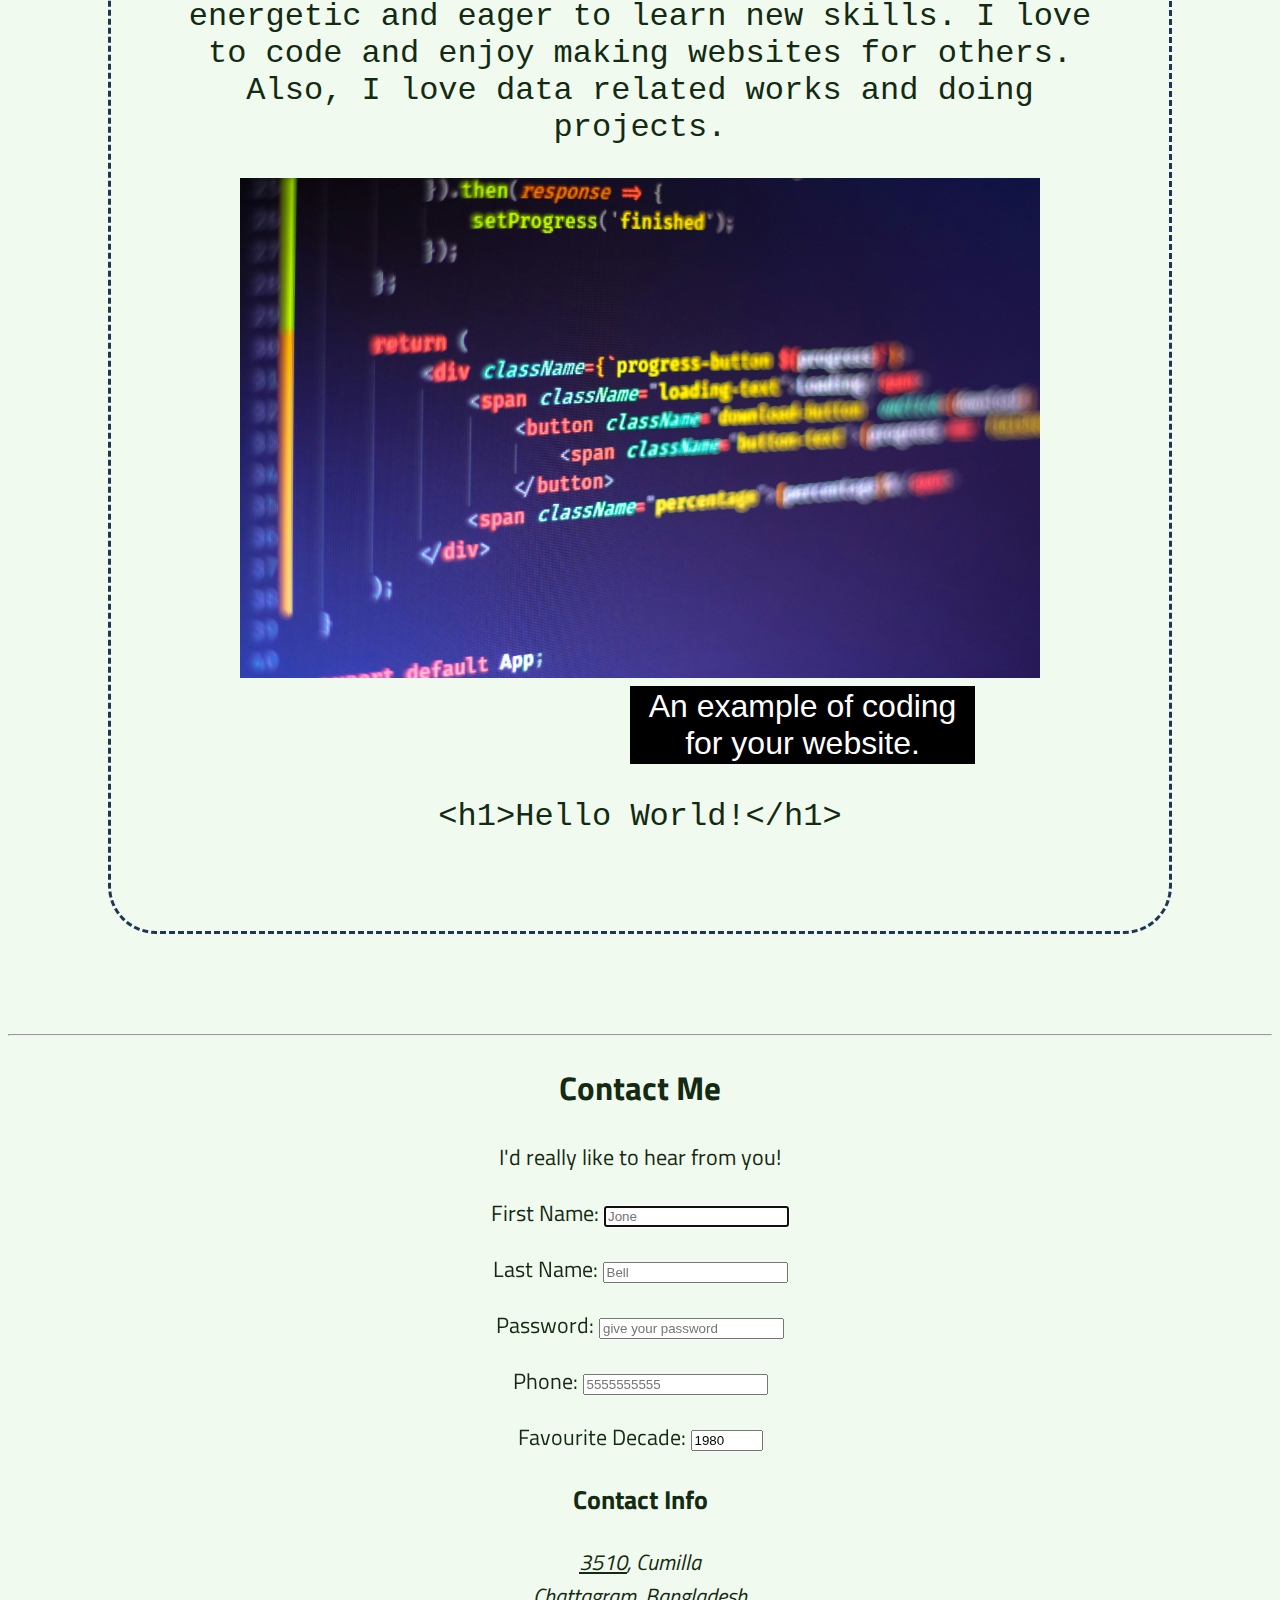
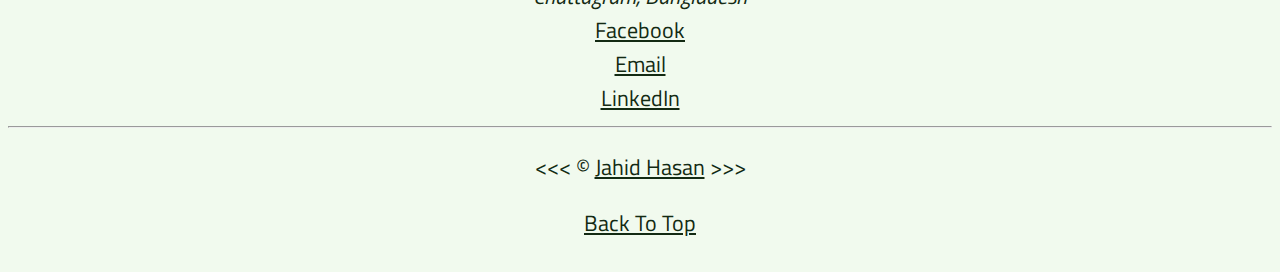
==== commit 14bcb18d: "fixed" ====
--- a/index.html
+++ b/index.html
@@ -21,7 +21,7 @@
   <body>
     <header class="container">
       <h1>Jahid Hasan</h1>
-     
+
       <img
         src="img/Jahid1.jpg"
         alt="Jahid Hasan"
@@ -85,19 +85,17 @@
       <br />
 
       <section class="article">
-        <h2>Learn more about Web Development</h2>
+        <h2 id="cat">Learn more about Web Development</h2>
         <br />
         <article>
-          <h3>Start Developing Dream</h3>
-
-          <br />
+          <h3>~ Start Developing Dream ~</h3>
+
           <h4>"How to start your web development journey?"</h4>
-          <br />
+
           <p>
             Web development is an art. You have to take your time and dedicate
             yourself if you want to learn any kind of art.
           </p>
-          <br />
         </article>
       </section>
 
--- a/main.css
+++ b/main.css
@@ -64,12 +64,12 @@
   margin: 100px;
   padding: 5%;
   font-family: fantasy, sans-serif;
+  list-style-position: inside;
 }
 
 .article {
   padding-left: 3rem;
   text-align: left;
-  text-decoration-style: double;
 }
 
 br {
@@ -88,3 +88,7 @@
   padding-left: 3%;
   margin-left: 3rem;
 }
+
+#cat {
+  text-align: center;
+}
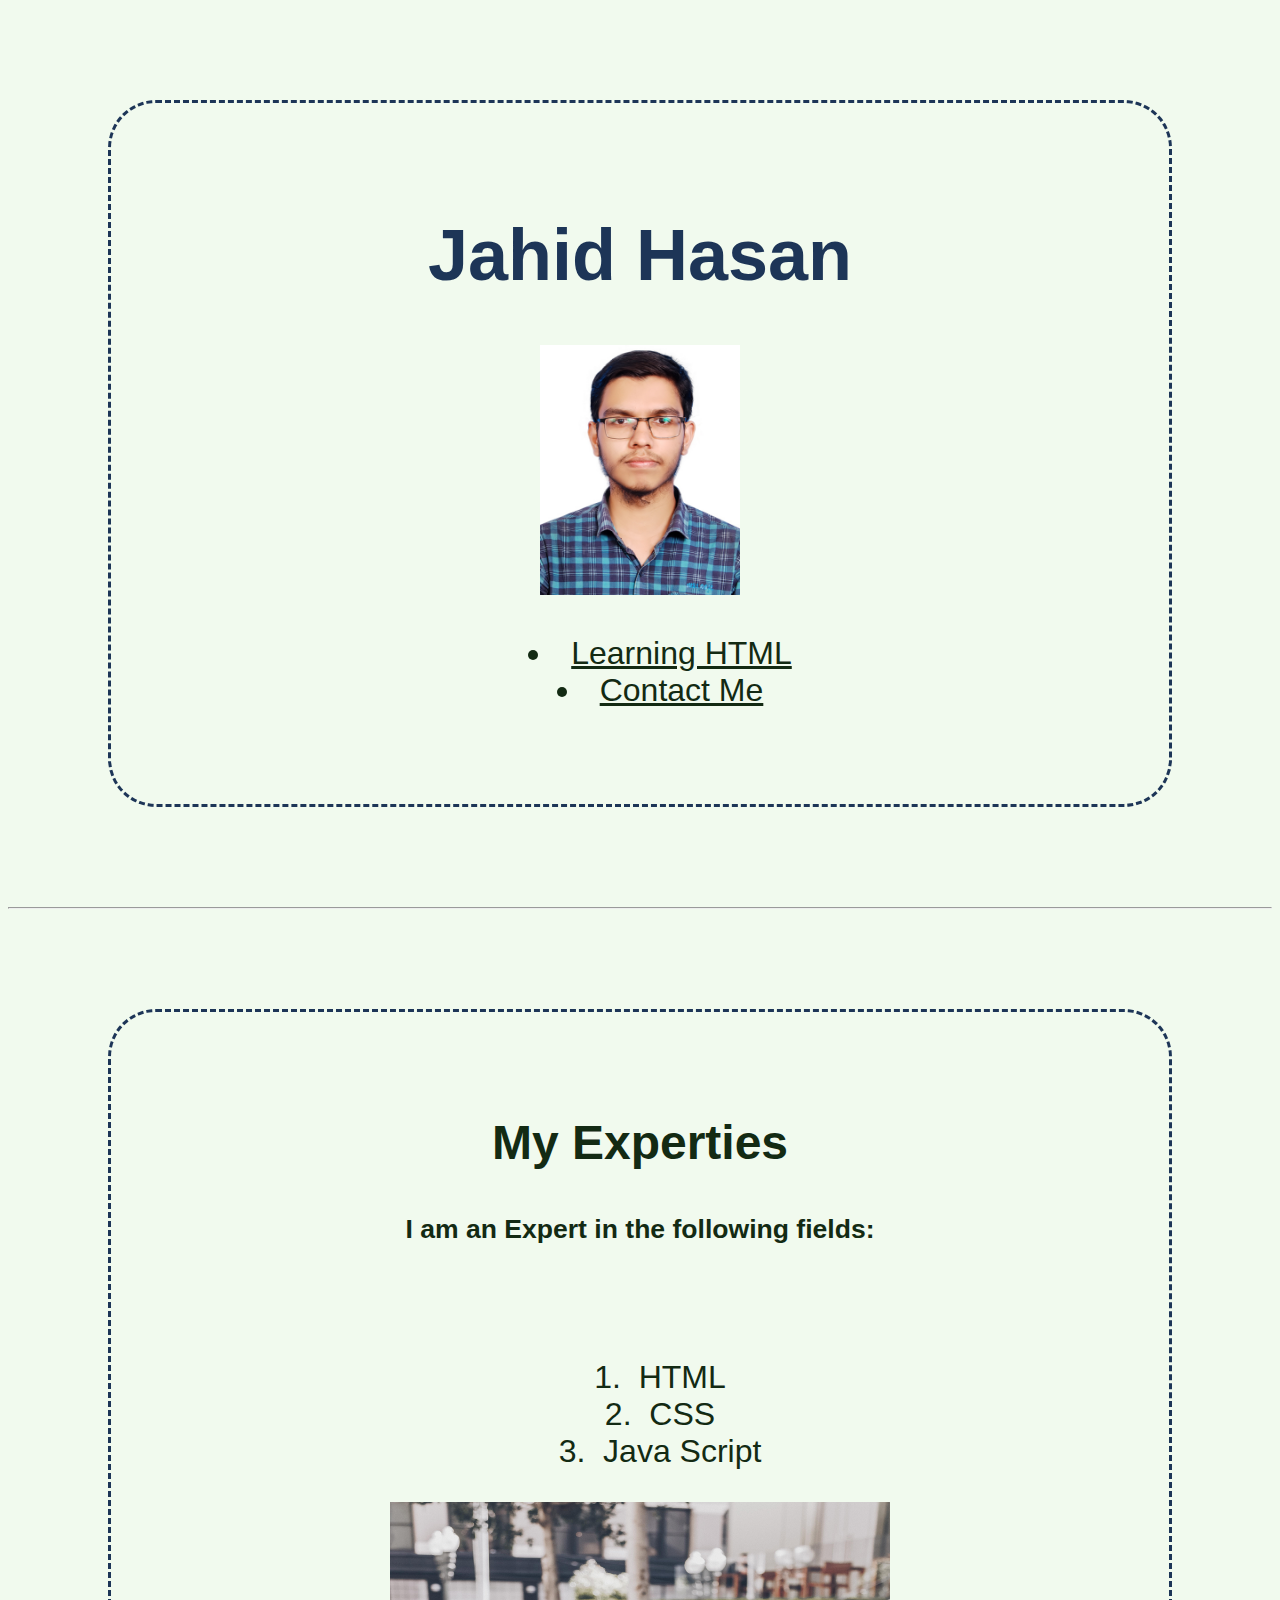
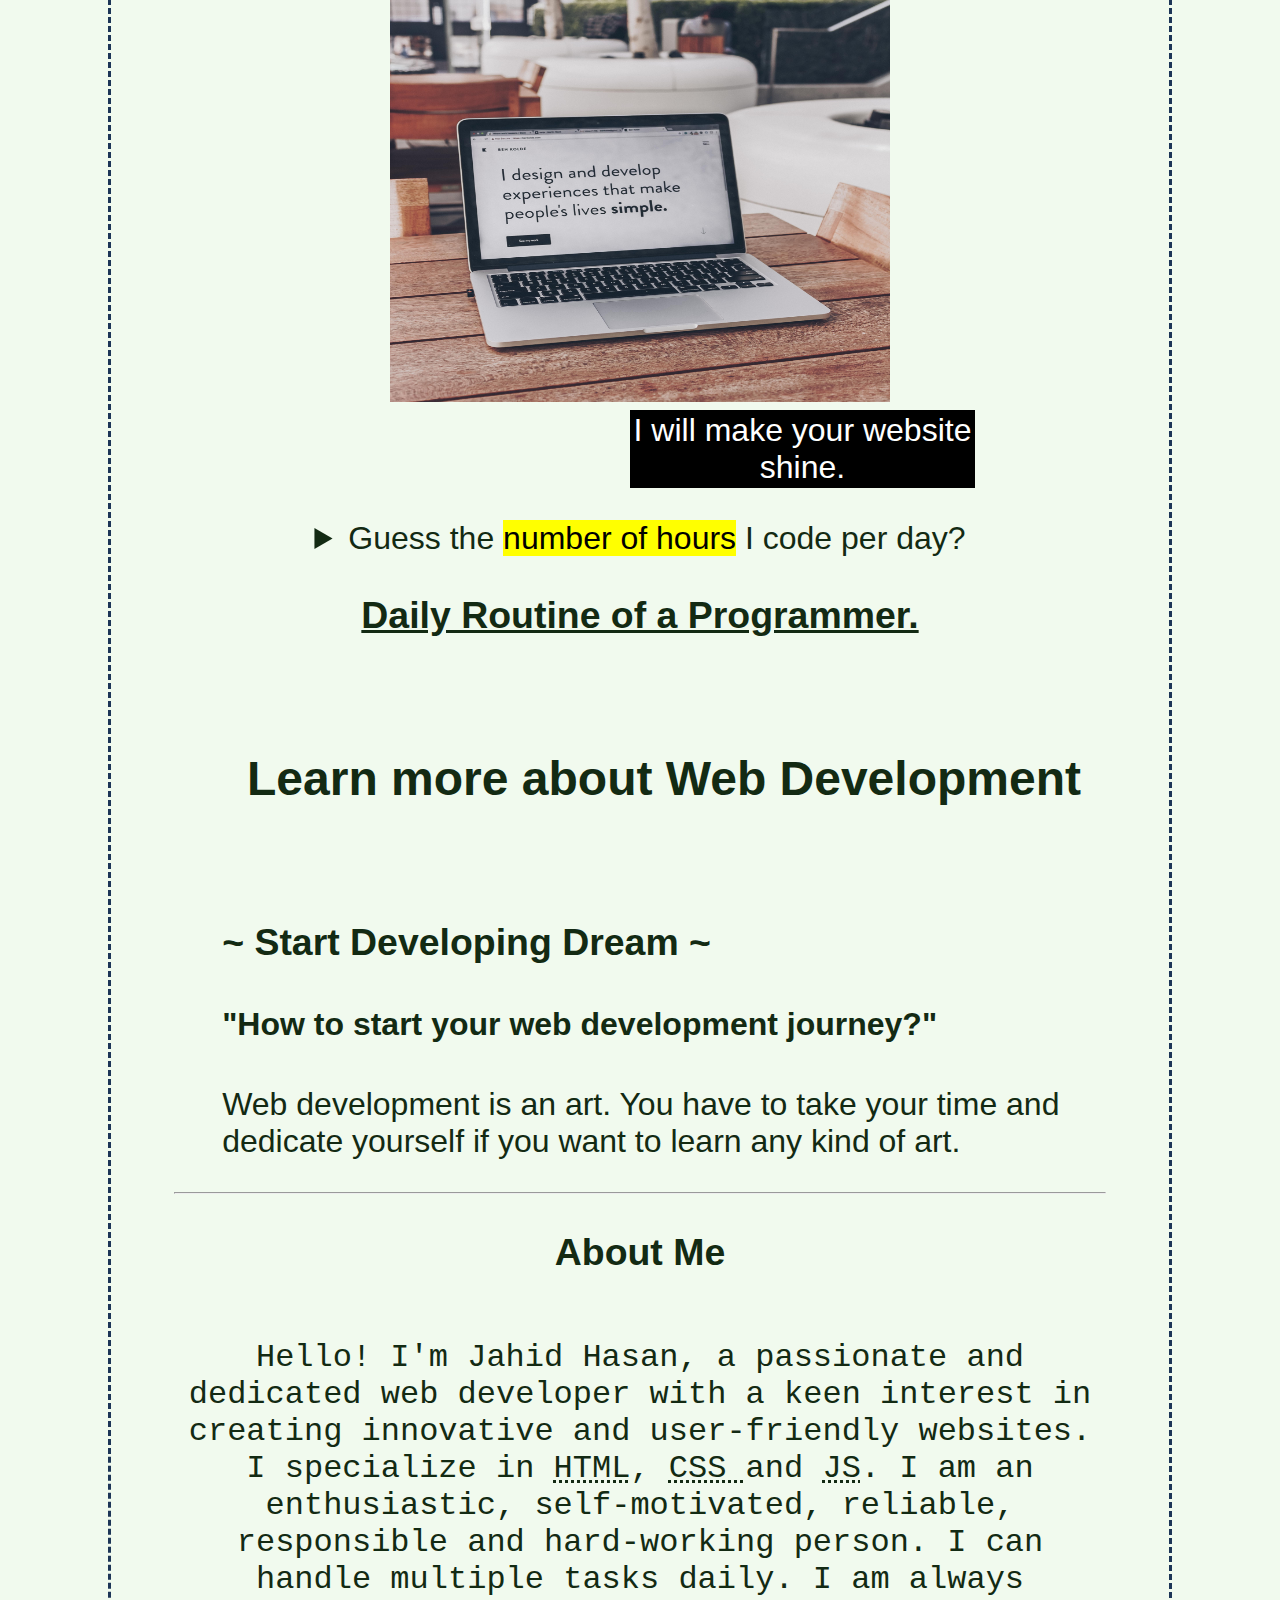
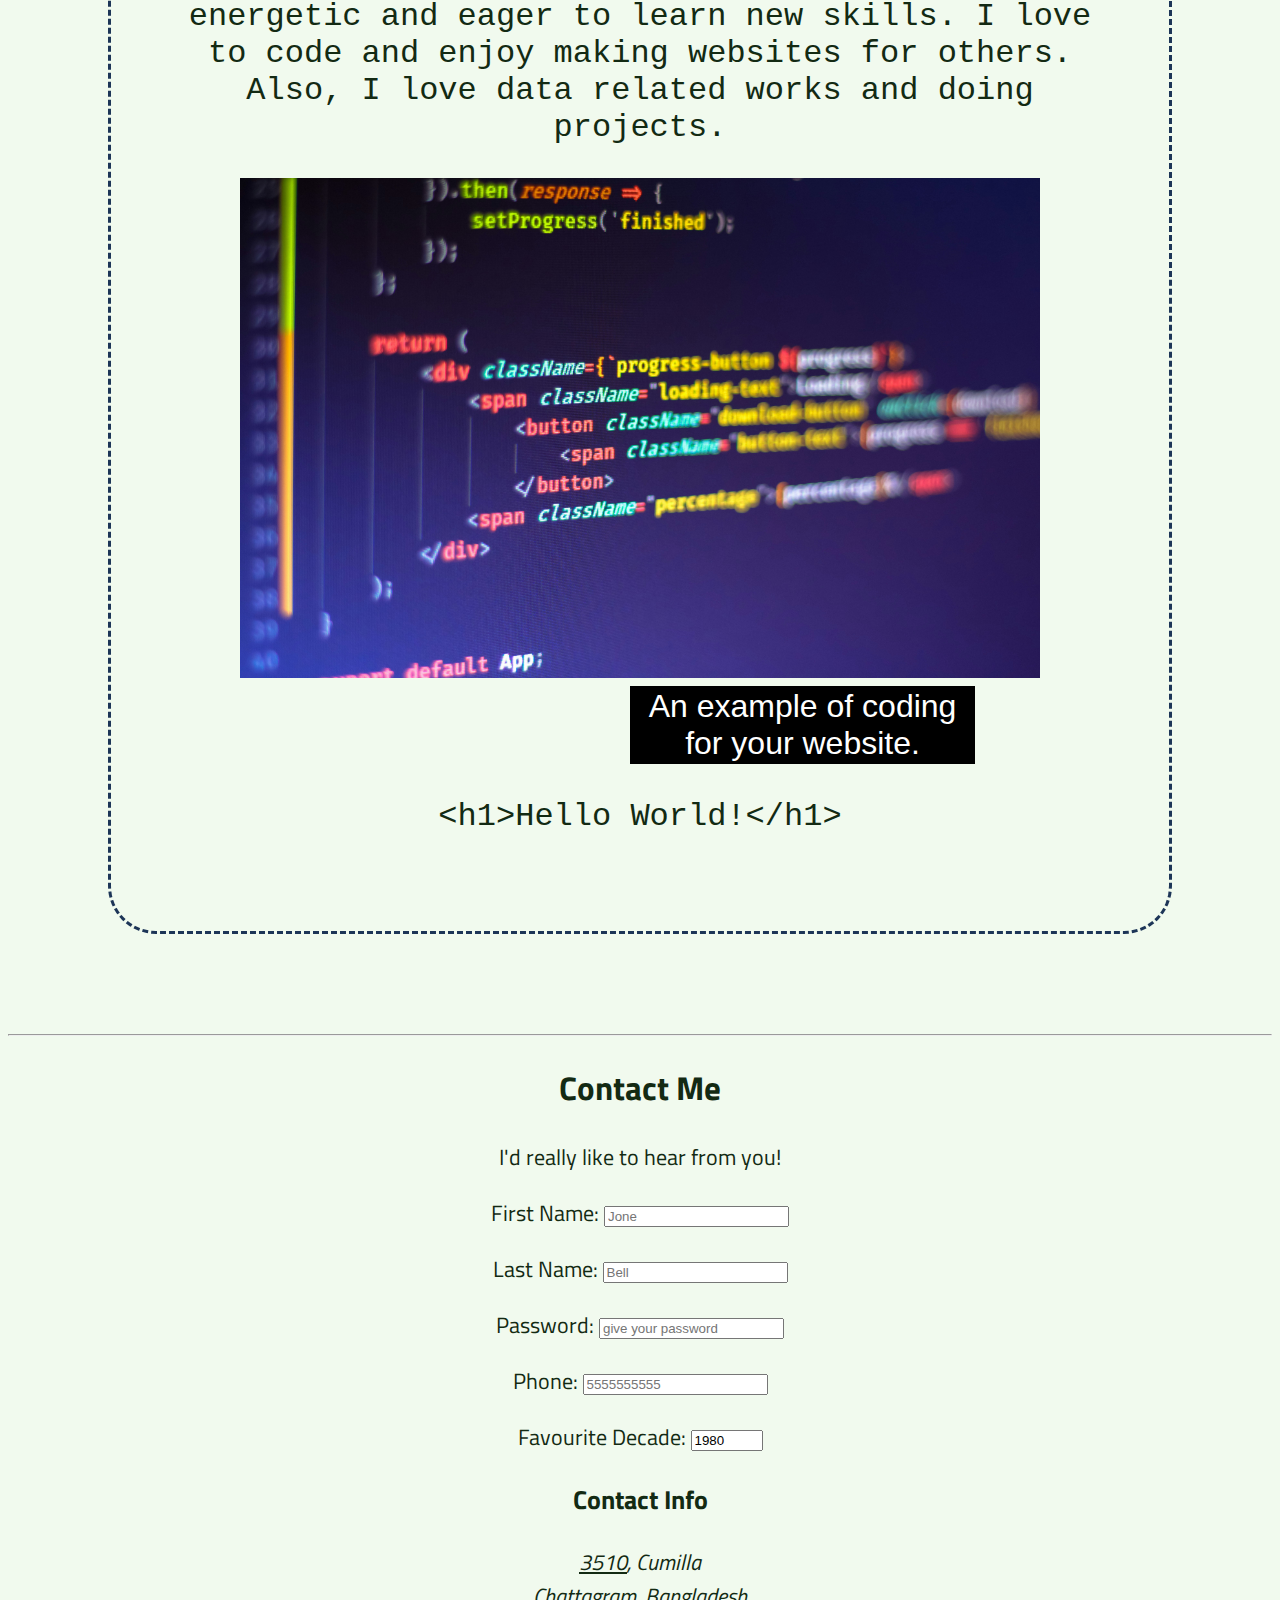
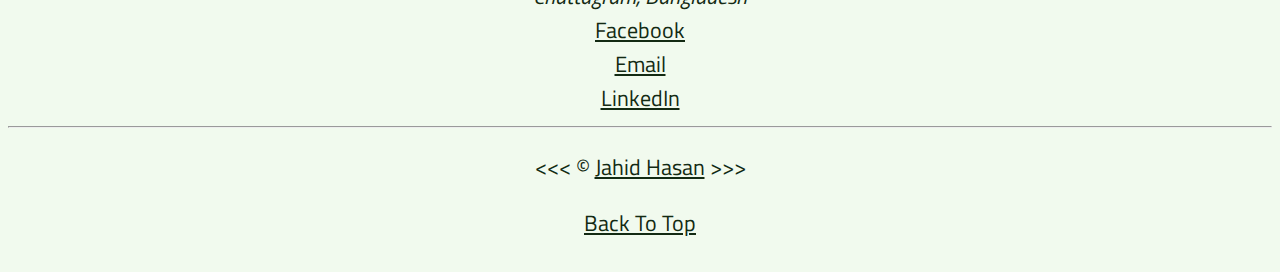
==== commit b7d02bf4: "autofocus removed" ====
--- a/index.html
+++ b/index.html
@@ -143,8 +143,7 @@
             id="firstName"
             placeholder="Jone"
             autocomplete="on"
-            required
-            autofocus />
+            required />
         </p>
         <p>
           <label for="lastName">Last Name:</label>
--- a/main.css
+++ b/main.css
@@ -37,13 +37,13 @@
   margin-left: 13em;
 }
 
-figure {
+/* figure {
   display: block;
   margin-top: 1em;
   margin-bottom: 1em;
   margin-left: 40px;
   margin-right: 40px;
-}
+} */
 
 table,
 tr,
